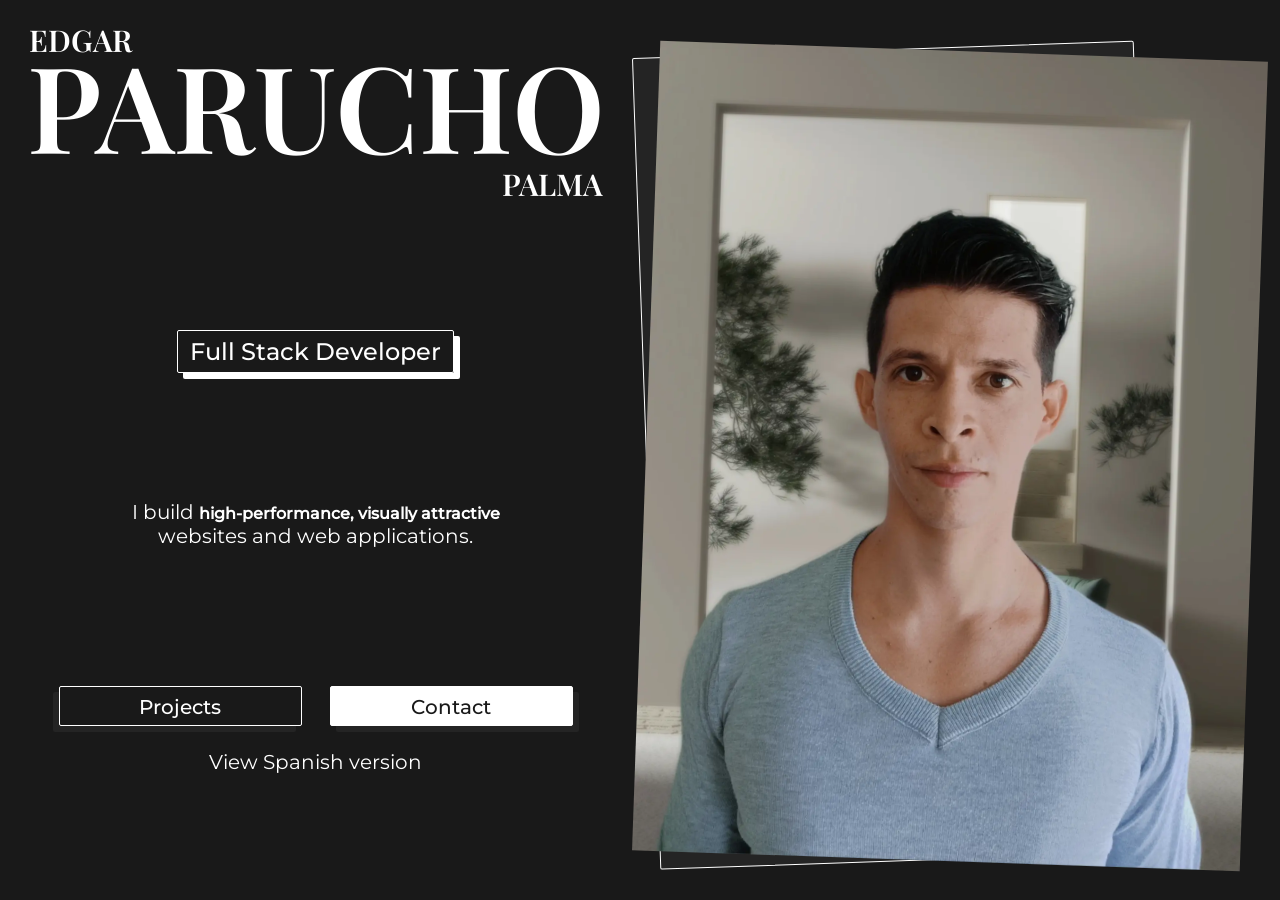
==== index_en.html @ 1a27ee7d "Update alt text on Header image" ====
<!DOCTYPE html>
<html lang="en">
<head>
  <meta charset="UTF-8">
  <meta name="viewport" content="width=device-width, initial-scale=1.0">
  <meta name="description" content="Edgar Parucho — web developer focused on high performance and elegant UI.">
  <meta property="og:type" content="website">
  <meta property="og:url" content="https://eparuchopalma.github.io/">
  <meta property="og:title" content="Edgar Parucho | Web Developer">
  <meta property="og:description" content="Explore my work focused on high performance and elegant designs, and learn more about my story">
  <meta property="og:image" content="https://github.com/eparuchopalma/eparuchopalma.github.io/blob/main/assets/preview.jpg?raw=true">
  <link rel="stylesheet" href="style.css">
  <title>Edgar Parucho Palma</title>
</head>
<body id="body" class="body body_dark">
  <main class="main">

    <button id="theme-button" class="theme-button theme-button_dark" aria-label="theme" title="Theme"></button>

    <header class="header">
      <h1 class="headline">
        <span class="headline__label headline__label_left">EDGAR</span>
        PARUCHO
        <span class="headline__label headline__label_right">PALMA</span>
      </h1>
      <strong class="subtitle subtitle_animated">Full Stack Developer</strong>
      <p class="header__paragraph">I build
        <strong>high-performance, visually attractive</strong> websites and web applications.
      </p>
      <div class="cta-container">
        <a class="cta cta_secondary" href="#projects">Projects</a>
        <a class="cta cta_primary" href="#contact">Contact</a>
        <a class="language-link" href="./index.html">View Spanish version</a>
      </div>
      <picture class="picture picture_animate">
        <source media="(min-width: 576px)" srcset="assets/img/author.webp">
        <img
        src="assets/img/author_sm.webp"
        alt="Portrait of the author, a man of white skin with short dark hair, wearing a grey sweater.">
      </picture>
    </header>

    <section class="section section_grid" style="--project-color: #41B883;">
      <div class="title-container">
        <h2 class="section__title">Mantra</h2>
        <p class="section__subtitle">Help Desk app<br>Microfilms Center</p>
      </div>
      <div class="section__container">
        <div class="carousel">
          <div class="carousel-dots">
            <span class="dot active"></span>
            <span class="dot"></span>
            <span class="dot"></span>
          </div>
          <button class="carousel-btn btn-prev" aria-label="Previous">&#10094;</button>
          <button class="carousel-btn btn-next" aria-label="Next">&#10095;</button>
          <div class="carousel__track">
            <div class="carousel__item">
              <img class="mockup mockup_mobile" src="assets/mantra_mobile_1.webp" alt="Mantra mobile: management cards with indicators (Solved, SLA)">
              <img class="mockup mockup_desktop" src="assets/mantra_desktop_1.webp" alt="Mantra desktop: dashboard with charts">
            </div>
            <div class="carousel__item">
              <img class="mockup mockup_mobile" src="assets/mantra_mobile_2.webp" alt="Mantra mobile: dashboard with charts">
              <img class="mockup mockup_desktop" src="assets/mantra_desktop_2.webp" alt="Mantra desktop: client and technician charts">
            </div>
            <div class="carousel__item">
              <img class="mockup mockup_mobile" src="assets/mantra_mobile_3.webp" alt="Mantra mobile: query results by product and status">
              <img class="mockup mockup_desktop" src="assets/mantra_desktop_3.webp" alt="Mantra desktop: query interface with form controls">
            </div>
          </div>
        </div>
      </div>
      <div class="section__container">
        <div class="tabs-container tabs-container_h-full">
          <input type="radio" id="tab1" name="tab-group" checked>
          <label for="tab1" class="tab-label">Impact</label>
          <div class="tab-content">
            <div class="expansion-panels">
              <details class="expansion-panel" name="features" open>
                <summary>
                  <span>Financial impact</span>
                  <svg class="icon" viewBox="0 0 24 24"><path d="M19 9l-7 7-7-7" stroke-linecap="round" stroke-linejoin="round"/></svg>
                </summary>
                <div class="content">
                  <strong>Significantly reduced organizational costs</strong> and demonstrated long-term stability that enabled commercialization.
                </div>
              </details>

              <details class="expansion-panel" name="features">
                <summary>
                  <span>Results</span>
                  <svg class="icon" viewBox="0 0 24 24"><path d="M19 9l-7 7-7-7" stroke-linecap="round" stroke-linejoin="round"/></svg>
                </summary>
                <div class="content">
                  <strong>Centralizes critical processes</strong> improving data consistency, team communication, error margin, and handling times.
                </div>
              </details>

              <details class="expansion-panel" name="features">
                <summary>
                  <span>Team collaboration</span>
                  <svg class="icon" viewBox="0 0 24 24"><path d="M19 9l-7 7-7-7" stroke-linecap="round" stroke-linejoin="round"/></svg>
                </summary>
                <div class="content">
                  <p>Enabled multi-department integration and remote access to the main management tool.</p>
                </div>
              </details>
            </div>
          </div>
          <input type="radio" id="tab2" name="tab-group">
          <label for="tab2" class="tab-label">Stack</label>
          <div class="tab-content">
            <div class="expansion-panels">
              <details class="expansion-panel" name="tech" open>
                <summary>
                  <span>Front-End</span>
                  <svg class="icon" viewBox="0 0 24 24"><path d="M19 9l-7 7-7-7" stroke-linecap="round" stroke-linejoin="round"/></svg>
                </summary>
                <div class="content">
                  <ul>
                    <li>Vue.js (v2)</li>
                    <li>Vuetify</li>
                    <li>Vuex</li>
                    <li>Vue-Router</li>
                    <li>Options API</li>
                    <li>Vue-CLI</li>
                    <li>PWA</li>
                    <li>Chart.js</li>
                  </ul>
                </div>
              </details>

              <details class="expansion-panel" name="tech">
                <summary>
                  <span>Back-End and Database</span>
                  <svg class="icon" viewBox="0 0 24 24"><path d="M19 9l-7 7-7-7" stroke-linecap="round" stroke-linejoin="round"/></svg>
                </summary>
                <div class="content">
                  <ul>
                    <li>Node.js</li>
                    <li>Express.js</li>
                    <li>MongoDB</li>
                    <li>REST API</li>
                    <li>JWT</li>
                    <li>Mongoose</li>
                  </ul>
                </div>
              </details>

            </div>
          </div>

          <input type="radio" id="tab3" name="tab-group">
          <label for="tab3" class="tab-label">Links</label>
          <div class="tab-content">
            <p class="alert">Mantra now belongs to Microfilms Center</p>
          </div>
        </div>
      </div>
    </section>

    <section id="projects" class="section section_grid" style="--project-color: #BC5536;">
      <div class="title-container">
        <h2 class="section__title">Projects</h2>
        <p class="section__subtitle">Side projects</p>
      </div>
      <div id="projects-images" class="section__container section__container_relative section__container_sm">
        <div class="mockup-container mockup-container_selected" data-project-index="0" data-project-color="#BC5536" style="z-index: 3;">
          <img class="mockup mockup_mobile" src="assets/luthen_mobile_1.webp" alt="Luthen mobile view: login screen">
          <img class="mockup mockup_desktop" src="assets/luthen_desktop_1.webp" alt="Luthen desktop view: charts and tables">
        </div>
        <div class="mockup-container" data-project-index="1" data-project-color="#202020" style="transform: rotate(-2deg); z-index: 2;">
          <img class="mockup mockup_mobile" src="assets/lighthouse_mobile.webp" alt="Lighthouse mobile: habits radar chart">
          <img class="mockup mockup_desktop" src="assets/lighthouse_desktop.webp" alt="Lighthouse desktop: records table and radar chart">
        </div>
        <div class="mockup-container" data-project-index="2" data-project-color="#3de" style="transform: rotate(-4deg); z-index: 1;">
          <img class="mockup mockup_mobile" src="assets/pensive_mobile.webp" alt="Pensive mobile: registration form">
          <img class="mockup mockup_desktop" src="assets/pensive_desktop.webp" alt="Pensive desktop: registration form reference">
        </div>
      </div>

      <div class="section__container section__container_lg">
        <ul id="projects-titles" class="projects-titles">
          <li class="project-title project-title_selected" data-project-index="0" data-project-color="#BC5536">
            Luthen
          </li>
          <li class="project-title" data-project-index="1" data-project-color="#202020">
            Lighthouse
          </li>
          <li class="project-title" data-project-index="2" data-project-color="#3de">
            Pensive
          </li>
        </ul>
        <div id="projects-tabs" class="tabs-container">
          <input type="radio" id="project-tab1" name="projects-tabs" checked>
          <label for="project-tab1" class="tab-label">Stack</label>
          <div class="tab-content">
            <div id="expansion-panels" class="expansion-panels">
              <details class="expansion-panel" name="projects-tech" open data-project-index="0">
                <summary>
                  <span>Front-End</span>
                  <svg class="icon" viewBox="0 0 24 24"><path d="M19 9l-7 7-7-7" stroke-linecap="round" stroke-linejoin="round"/></svg>
                </summary>
                <div class="content">
                  <ul>
                    <li>Vue.js (v3)</li>
                    <li>Composition API</li>
                    <li>Vite</li>
                    <li>Plain CSS - BEM architecture</li>
                    <li>Chart.js</li>
                  </ul>
                </div>
              </details>

              <details class="expansion-panel" name="projects-tech" data-project-index="0">
                <summary>
                  <span>Back-End and Database</span>
                  <svg class="icon" viewBox="0 0 24 24"><path d="M19 9l-7 7-7-7" stroke-linecap="round" stroke-linejoin="round"/></svg>
                </summary>
                <div class="content">
                  <ul>
                    <li>Node.js</li>
                    <li>Express.js</li>
                    <li>REST API</li>
                  </ul>
                </div>
              </details>

              <details class="expansion-panel" name="projects-tech" data-project-index="1" style="display: none;">
                <summary>
                  <span>Front-End</span>
                  <svg class="icon" viewBox="0 0 24 24"><path d="M19 9l-7 7-7-7" stroke-linecap="round" stroke-linejoin="round"/></svg>
                </summary>
                <div class="content">
                  <ul>
                    <li>React.js</li>
                    <li>Vite</li>
                    <li>Plain CSS - BEM architecture</li>
                    <li>Chart.js</li>
                  </ul>
                </div>
              </details>

              <details class="expansion-panel" name="projects-tech" data-project-index="1" style="display: none;">
                <summary>
                  <span>Back-End and Database</span>
                  <svg class="icon" viewBox="0 0 24 24"><path d="M19 9l-7 7-7-7" stroke-linecap="round" stroke-linejoin="round"/></svg>
                </summary>
                <div class="content">
                  <ul>
                    <li>Node.js</li>
                    <li>Express.js</li>
                    <li>REST API</li>
                    <li>Sequelize</li>
                  </ul>
                </div>
              </details>

              <details class="expansion-panel" name="projects-tech" data-project-index="2" style="display: none;">
                <summary>
                  <span>Front-End</span>
                  <svg class="icon" viewBox="0 0 24 24"><path d="M19 9l-7 7-7-7" stroke-linecap="round" stroke-linejoin="round"/></svg>
                </summary>
                <div class="content">
                  <ul>
                    <li>Vue.js (v3)</li>
                    <li>Composition API</li>
                    <li>Vite</li>
                    <li>Plain CSS - BEM architecture</li>
                    <li>Chart.js</li>
                  </ul>
                </div>
              </details>

              <details class="expansion-panel" name="projects-tech" data-project-index="2" style="display: none;">
                <summary>
                  <span>Back-End and Database</span>
                  <svg class="icon" viewBox="0 0 24 24"><path d="M19 9l-7 7-7-7" stroke-linecap="round" stroke-linejoin="round"/></svg>
                </summary>
                <div class="content">
                  <ul>
                    <li>Node.js</li>
                    <li>Express.js</li>
                    <li>MongoDB</li>
                    <li>REST API</li>
                    <li>JWT</li>
                  </ul>
                </div>
              </details>

            </div>
          </div>

          <input type="radio" id="project-tab2" name="projects-tabs">
          <label for="project-tab2" class="tab-label">Links</label>
          <div class="tab-content">
            <ul id="link-container">
              <li data-project-index="0">
                <a target="_blank" href="https://github.com/eparuchopalma/luthen-ui.git" class="link link_github">Front-End Code</a>
              </li>
              <li data-project-index="0">
                <a target="_blank" href="https://github.com/eparuchopalma/luthen-api.git" class="link link_github">Back-End Code</a>
              </li>
              <li data-project-index="0">
                <a target="_blank" href="https://luthen.vercel.app/" class="link link_vercel">Demo</a>
              </li>
              <li data-project-index="1" style="display: none;">
                <a target="_blank" href="https://github.com/eparuchopalma/lighthouse-ui.git" class="link link_github">Front-End Code</a>
              </li>
              <li data-project-index="1" style="display: none;">
                <a target="_blank" href="https://github.com/eparuchopalma/lighthouse-api.git" class="link link_github">Back-End Code</a>
              </li>
              <li data-project-index="1" style="display: none;">
                <a target="_blank" href="https://lighthouse-drab-eight.vercel.app/" class="link link_vercel">Demo</a>
              </li>
              <li data-project-index="2" style="display: none;">
                <a target="_blank" href="https://github.com/eparuchopalma/pensive-ui.git" class="link link_github">Front-End Code</a>
              </li>
              <li data-project-index="2" style="display: none;">
                <a target="_blank" href="https://github.com/eparuchopalma/pensive-api.git" class="link link_github">Back-End Code</a>
              </li>
              <li data-project-index="2" style="display: none;">
                <a target="_blank" href="https://pensive-epp.vercel.app/" class="link link_github">Demo</a>
              </li>
            </ul>
          </div>
        </div>
      </div>
    </section>

    <section id="contact" class="section section_centered">
      <h2 class="section__title">Thank you</h2>
      <p class="subtitle">For your invaluable time</p>
      <br>
      <p>
        <strong>Add me to your network</strong> so we can have the opportunity to collaborate.
      </p>
      <div class="link-container">
        <a class="link link_email" href="mailto:eparuchopalma@outlook.com" target="_blank">eparuchopalma@outlook.com</a>
        <a class="link link_linkedin" href="https://www.linkedin.com/in/eparuchopalma/" target="_blank">linkedin.com/in/eparuchopalma</a>
        <a class="link link_github" href="https://github.com/eparuchopalma" target="_blank">github.com/eparuchopalma</a>
        <a class="link link_goodreads" href="https://www.goodreads.com/eparuchopalma" target="_blank">goodreads.com/eparuchopalma</a>
      </div>
    </section>
  </main>
  <script src="script.js"></script>
</body>
</html>
---- style.css ----
@font-face {
  font-family: "Montserrat";
  src: url("./assets/fonts/Montserrat-VariableFont_wght.ttf") format("truetype");
  font-display: swap;
  font-weight: 400 500;
}

@font-face {
  font-family: "Playfair Display";
  src: url("./assets/fonts/PlayfairDisplay-SemiBold.ttf") format("truetype");
  font-display: swap;
}

:root {
  --light: #fff;
  --dark: #191919;
  --accent-light: #eee;
  --accent-dark: #242424;
  font-size: 62.5%;
}

* {
  margin: 0;
  padding: 0;
  box-sizing: border-box;
  font-size: 1.6rem;
  font-family: "Montserrat", sans-serif;
  font-optical-sizing: auto;
  font-style: normal;
  color: var(--font-color);
}

h1, h2 {
  font-family: "Playfair Display", serif;
  font-optical-sizing: auto;
  font-style: normal;
}

ul { list-style: none; }
a { text-decoration: none; }

img {
  width: 100%;
  height: 100%;
}

.body {
  background-color: var(--bg-color);
  transition: color, background-color .5s;
}

.body_dark {
  --bg-color: var(--dark);
  --font-color: var(--light);
  --accent: var(--accent-dark);
}

.body_light {
  --bg-color: var(--light);
  --font-color: var(--dark);
  --accent: var(--accent-light);
}

.main {
  height: 100vh;
  padding: 0 12px;
  overflow-y: scroll;
  scroll-snap-type: y mandatory;
  scroll-behavior: smooth;
  scrollbar-color: transparent;
  scrollbar-width: none;
  will-change: transform;
  -ms-overflow-style: none; 
  overflow-y: scroll;
}

.main::-webkit-scrollbar {
  display: none;
}

.theme-button {
  width: 24px;
  height: 24px;
  border: none;
  border-radius: 2px;
  background-color: transparent;
  background-image: url('https://img.icons8.com/?size=100&id=59841&format=png&color=111111');
  background-size: cover;
  background-repeat: no-repeat;
  position: absolute;
  top: 6px;
  left: calc(50% - 12px);
  cursor: pointer;
  transition: transform .5s;
  z-index: 10;
}

.theme-button_dark {
  background-image: url('https://img.icons8.com/?size=100&id=60002&format=png&color=ffffff');
}

.header {
  height: 100vh;
  display: grid;
  text-align: center;
  scroll-snap-align: start;
}

.headline {
  height: 11rem;
  margin-top: 24px;
  font-size: 7.2rem;
  text-align: center;
  justify-self: center;
  position: relative;
}

.headline__label {
  font-family: "Playfair Display", serif;
  font-optical-sizing: auto;
  font-size: 2.4rem;
  position: absolute;
}

.headline__label_left {
  top: -4px;
  left: 2px;
}

.headline__label_right {
  right: 2px;
  bottom: 0;
}

.subtitle {
  width: fit-content;
  height: fit-content;
  margin: 0 auto;
  padding: 6px 12px;
  border: 1px solid var(--font-color);
  border-radius: 2px;
  text-align: center;
  font-weight: 500;
  font-size: 2.4rem;
  box-shadow: 6px 6px var(--font-color);
}

.subtitle_animated {
  animation-name: shadowToRight;
  animation-duration: 1s;
  animation-fill-mode: backwards;
  animation-timing-function: ease-in-out;
}

.cta-container { grid-row: 4; }

.cta {
  width: 40%;
  height: 40px;
  padding-top: 8px;
  border: 1px solid var(--font-color);
  border-radius: 2px;
  margin: 12px 12px 24px;
  display: inline-block;
  text-align: center;
  font-weight: 500;
  cursor: pointer;
  transition: box-shadow .5s;
}

.cta_primary {
  color: var(--bg-color);
  background-color: var(--font-color);
  box-shadow: 6px 6px var(--accent);
}

.cta_secondary { box-shadow: -6px 6px var(--accent); }

.language-link { display: block; }

.picture {
  height: 100%;
  max-height: 45vh;
  border-radius: 2px;
  justify-self: center;
  position: relative;
  animation-name: rotateClockwise;
  animation-delay: 1.2s;
  animation-duration: .5s;
  animation-fill-mode: forwards;
  animation-timing-function: ease-in-out;
}

.picture::before {
  max-width: 500px;
  width: 100%;
  height: 100%;
  border-radius: 2px;
  border: 1px solid var(--font-color);
  background-color: var(--accent);
  content: "";
  position: absolute;
  z-index: -10;
  animation-name: rotateCounterClockwise;
  animation-delay: 1.2s;
  animation-duration: .5s;
  animation-fill-mode: forwards;
  animation-timing-function: ease-in-out;
}

.section {
  --project-color: var(--accent);
  height: 100vh;
  margin: 20px 0;
  scroll-snap-align: start;
}

.section_centered {
  display: flex;
  gap: 12px;
  flex-direction: column;
  align-items: center;
  justify-content: center;
  text-align: center;
}

.section__header {
  width: 100%;
  height: 9vh;
  margin: 0 auto;
  display: flex;
  justify-content: center;
  align-items: end;
  gap: 8px;
}

.section__title {
  text-align: right;
  font-size: 4rem;
}

.section__subtitle { margin-bottom: 6px; }
.section__container { height: 45vh; }
.section__container_sm { height: 40vh; }
.section__container_lg { height: 50vh; }
.section__container_relative { position: relative; }

.carousel {
  height: 100%;
  width: 100%;
  position: relative;
}

.carousel__track {
  height: 100%;
  display: flex;
  gap: 2px;
  overflow-x: auto;
  scrollbar-width: none;
  scroll-behavior: smooth;
  scroll-snap-type: x mandatory;
}

.carousel__track::-webkit-scrollbar { display: none; }

.carousel__item {
  scroll-snap-align: start;
  display: flex;
  gap: 2px;
  flex: 0 0 100%;
  position: relative;
}

.mockup {
  max-height: 100%;
  max-width: 100%;
  border: 1px solid #888;
  border-radius: 12px;
  padding: 6px;
  background-color: #111;
  position: absolute;
  top: 0;
}

.mockup_mobile {
  width: auto;
  height: 100%;
  max-height: 350px;
  aspect-ratio: 9 / 16;
  z-index: 10;
}

.mockup_desktop {
  width: 100%;
  max-width: 520px;
  height: auto;
  aspect-ratio: 16 / 9;
  right: 0;
}

.carousel__btn {
  width: 28px;
  height: 28px;
  border: 1px solid var(--font-color);
  border-radius: 2px;
  display: flex;
  align-items: center;
  justify-content: center;
  background-color: var(--bg-color);
  color: var(--font-color);
  transition: background 0.2s, transform 0.1s;
  transform: translateY(-50%);
  position: absolute;
  bottom: 30%;
  cursor: pointer;
  z-index: 20;
}

.carousel__btn:active { transform: translateY(-50%) scale(0.95); }

.carousel__btn_prev { left: 15px; }

.carousel__btn_next { right: 15px; }

.carousel__dots {
  width: 46px;
  height: 12px;
  display: flex;
  gap: 2px;
  align-items: center;
  justify-content: space-around;
  position: absolute;
  bottom: 0;
  left: calc(50% - 23px);
  z-index: 20;
}

.carousel__dot {
  width: 10px;
  height: 10px;
  border-radius: 2px;
  border: 1px solid var(--font-color);
  background: var(--accent);
  cursor: pointer;
  transition: background 0.3s;
}

.carousel__dot_active {
  background-color: var(--font-color);
  transform: scale(1.2);
}

.projects-titles { height: 64px; }

.project-title {
  margin: 0 auto;
  width: 100%;
  max-width: 400px;
  text-align: center;
  transition: all .3s;
  color: #8888;
}

.project-title_selected {
  background-color: var(--accent);
  color: var(--font-color);
  font-size: 2rem;
  position: relative;
}

.project-title_selected::before {
  content: "";
  position: absolute;
  top: calc(50% - 5px);
  left: 10px;
  border-radius: 2px;
  border-top: 5px solid transparent;
  border-bottom: 5px solid transparent;
  border-left: 10px solid var(--font-color); 
}

.mockup-container {
  height: 85%;
  width: 85%;
  position: absolute;
  top: 5%;
  left: 10%;
  transition: transform .3s;
  display: flex;
}

.mockup-container_slide {
  animation-name: slide;
  animation-timing-function: ease-in-out;
  animation-fill-mode: forwards;
  animation-duration: 1s;
}

.tabs {
  width: 100%;
  height: calc(100% - 60px);
  max-width: 400px;
  margin: 0 auto;
  display: flex;
  justify-content: center;
  align-content: space-between;
  flex-wrap: wrap;
  gap: 2px;
}

.tabs_h-full { height: 100%; }
.tabs__field { display: none; }

.tabs__label {
  width: 104px;
  border-bottom: 2px solid var(--font-color);
  border-radius: 2px;
  text-align: center;
  font-weight: 500;
  background-color: var(--accent);
  transition: all .3s;
  cursor: pointer;
  order: 2;
}

.tabs__field:checked + .tabs__label { border-bottom: 2px solid var(--project-color); }

.tabs__content {
  height: fit-content;
  width: 100%;
  margin: 0 auto;
  box-sizing: border-box;
  display: none;
  justify-content: center;
  order: 1;
}

.tabs__field:checked + .tabs__label + .tabs__content {
  display: block;
  animation-name: fade;
  animation-duration: 1s;
}

.panels-container { margin-top: 12px; }

.panel {
  margin-top: 2px;
  border-radius: 0 2px 2px 0;
  border-left: 2px solid var(--font-color);
  background-color: var(--accent);
}

.panel[open] {
  margin: 12px 0;
  border-color: var(--project-color);
}

.panel__title {
  display: flex;
  justify-content: space-between;
  align-items: center;
  padding: 6px;
  cursor: pointer;
  user-select: none;
  font-weight: 500;
}

.panel__icon {
  width: 20px;
  height: 20px;
  fill: none;
  stroke: #9ca3af;
  stroke-width: 2;
  transition: transform 0.2s ease, stroke 0.2s ease;
}

.panel[open] .panel__icon { transform: rotate(180deg); }

.panel__content { padding: 12px; }

.link {
  height: 48px;
  margin: 8px auto;
  border-radius: 2px;
  padding-left: 36px;
  display: flex;
  align-items: center;
  background-repeat: no-repeat;
  background-position: 6px;
  background-size: 24px;
  position: relative;
}

.link::before {
  content: "";
  width: 24px;
  height: 24px;
  border-radius: 50%;
  background-color: #191919;
  position: absolute;
  left: 6px;
  top: calc(50% - 12px);
  z-index: -1;
}

.link::after {
  content: "";
  width: 24px;
  height: 24px;
  background-image: url('https://img.icons8.com/?size=100&id=60664&format=png&color=888888');
  background-repeat: no-repeat;
  background-position: center;
  background-size: 2rem;
  transition: transform .3s;
  position: absolute;
  right: 6px;
  top: calc(50% - 12px);
}

.link_email {
  background-image: url('https://img.icons8.com/?size=100&id=jicLxt1sA2qa&format=png&color=ffffff');
}

.link_linkedin {
  background-image: url('https://img.icons8.com/?size=100&id=60444&format=png&color=ffffff');
}

.link_github {
  background-image: url('https://img.icons8.com/?size=100&id=12599&format=png&color=ffffff');
}

.link_goodreads {
  background-image: url('https://img.icons8.com/?size=100&id=25849&format=png&color=ffffff');
}

.link_vercel {
  background-image: url('https://img.icons8.com/?size=100&id=2xFS7aynbwiR&format=png&color=ffffff');
}

.alert {
  margin-top: 12px;
  padding: 6px 0;
  border-radius: 2px;
  text-align: center;
  font-weight: 500;
  background-color: rgba(65, 184, 131, .1);
  color: var(--project-color);
}

.fade {
  animation-name: fade;
  animation-duration: 1s;
}

@media (min-width: 576px) {

  body, button, a, p { font-size: 2rem; }
  .theme-button { left: 12px; }
  .project-title { max-width: 710px; }
  .tabs { max-width: 710px; }

  .carousel {
    max-width: 710px;
    margin: 0 auto;
  }
  
}
  
@media (min-width: 768px) {

  .header {
    overflow: hidden;
    position: relative;
  }
  
  .picture {
    margin: 12px 0 0 12px;
    align-self: center;
    max-height: 90vh;
    grid-row: 1 / 5;
    aspect-ratio: 3 / 4;
  }

  .headline {
    height: 12.6rem;
    font-size: 8.4rem;
  }

  .headline__label {
    font-size: 3rem;
  }

  .header__paragraph {
    width: 430px;
    margin: 0 auto;
  }

}

@media (max-width: 950px) and (orientation: landscape) {

  .mockup_desktop { display: none; }
  .link { min-width: 420px; }

  .section_grid {
    display: grid;
    align-items: start;
    grid-template-rows: 1fr 11fr;
    grid-template-columns: 1fr 3fr;
  }

  .section__header {
    height: 16vh;
    grid-column: 1 / 3;
  }

  .section__container {
    height: 84vh;
    padding-top: 6px;
  }

  .tabs {
    padding-left: 12px;
    align-content: start;
    justify-content: space-between;
  }

  .tabs__label {
    order: 0;
    width: 32%;
  }

}

@media (min-width: 1024px) {

  .section__title { font-size: 7rem; }
  .section__subtitle { margin-bottom: 12px; }
  .tabs__label { order: 0; }
  .link { min-width: 420px; }

  .headline {
    height: 18rem;
    font-size: 12rem;
  }

  .section_grid {
    display: grid;
    grid-template-rows: 1fr 11fr;
    grid-template-columns: 3fr 2fr;
  }

  .section__header {
    height: 98px;
    grid-column: 1 / 3;
  }

  .section__container {
    height: 60vh;
    align-self: center;
  }

  .carousel__btn {
    width: 40px;
    height: 40px;
    bottom: 20%;
  }

  .tabs {
    align-content: start;
    justify-content: start;
    margin-top: 12px;
    padding-left: 12px;
  }

}

@media (any-hover: hover) {

  .theme-button:hover { transform: scale(1.2) rotate(45deg); }

  .cta:hover, .cta:focus { box-shadow: 12px 12px #444; }

  .cta_secondary:hover, .cta_secondary:focus { box-shadow: -12px 12px #444; }

  .language-link:hover { text-decoration: underline; }
  
  .link:hover { text-decoration: underline; }

  .link:hover::after { transform: scale(1.2); }

  .carousel__btn:hover { background: var(--accent); }

  .tabs__label:hover { border-color: var(--project-color);}

  .project-title_selected:hover { cursor: default; }

  .project-title:hover {
    color: var(--font-color);
    cursor: pointer;
  }

}

@keyframes fade {
  from { opacity: 0; }
  to { opacity: 1; }
}

@keyframes slide {
  0% { transform: none; }

  50% { transform: translateX(900px); }

  100% { transform: none; }
}

@keyframes rotateClockwise {
  from { transform: rotate(0); }
  to { transform: rotate(2deg); }
}

@keyframes rotateCounterClockwise {
  from { transform: rotate(0); }
  to { transform: rotate(-4deg); }
}

@keyframes shadowToRight {
  from { box-shadow: none; }
  to { box-shadow: 6px 6px var(--font-color); }
}
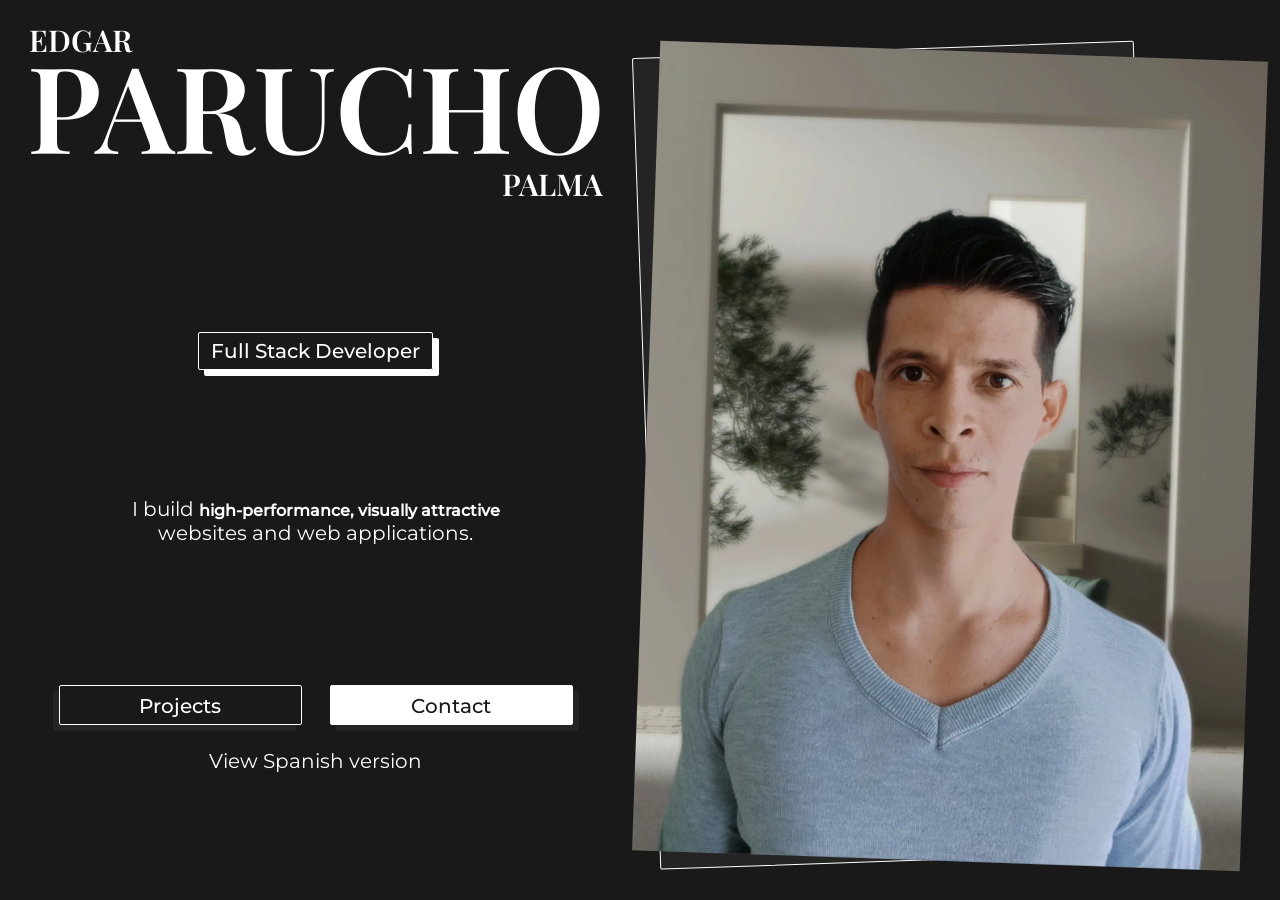
==== commit 7d3bb21f: "Fix styles on English version; Refactor assets." ====
--- a/index_en.html
+++ b/index_en.html
@@ -15,7 +15,7 @@
 <body id="body" class="body body_dark">
   <main class="main">
 
-    <button id="theme-button" class="theme-button theme-button_dark" aria-label="theme" title="Theme"></button>
+    <button id="theme-button" class="theme-button theme-button_dark" aria-label="tema" title="Tema"></button>
 
     <header class="header">
       <h1 class="headline">
@@ -32,7 +32,7 @@
         <a class="cta cta_primary" href="#contact">Contact</a>
         <a class="language-link" href="./index.html">View Spanish version</a>
       </div>
-      <picture class="picture picture_animate">
+      <picture class="picture">
         <source media="(min-width: 576px)" srcset="assets/img/author.webp">
         <img
         src="assets/img/author_sm.webp"
@@ -41,82 +41,82 @@
     </header>
 
     <section class="section section_grid" style="--project-color: #41B883;">
-      <div class="title-container">
+      <div class="section__header">
         <h2 class="section__title">Mantra</h2>
         <p class="section__subtitle">Help Desk app<br>Microfilms Center</p>
       </div>
       <div class="section__container">
         <div class="carousel">
-          <div class="carousel-dots">
-            <span class="dot active"></span>
-            <span class="dot"></span>
-            <span class="dot"></span>
-          </div>
-          <button class="carousel-btn btn-prev" aria-label="Previous">&#10094;</button>
-          <button class="carousel-btn btn-next" aria-label="Next">&#10095;</button>
+          <div class="carousel__dots">
+            <span class="carousel__dot carousel__dot_active"></span>
+            <span class="carousel__dot"></span>
+            <span class="carousel__dot"></span>
+          </div>
+          <button class="carousel__btn carousel__btn_prev" aria-label="Anterior">&#10094;</button>
+          <button class="carousel__btn carousel__btn_next" aria-label="Siguiente">&#10095;</button>
           <div class="carousel__track">
             <div class="carousel__item">
-              <img class="mockup mockup_mobile" src="assets/mantra_mobile_1.webp" alt="Mantra mobile: management cards with indicators (Solved, SLA)">
-              <img class="mockup mockup_desktop" src="assets/mantra_desktop_1.webp" alt="Mantra desktop: dashboard with charts">
+              <img class="mockup mockup_mobile" src="assets/img/projects/mantra_mobile_1.webp" alt="Mantra mobile: management cards with indicators (Solved, SLA)">
+              <img class="mockup mockup_desktop" src="assets/img/projects/mantra_desktop_1.webp" alt="Mantra desktop: dashboard with charts">
             </div>
             <div class="carousel__item">
-              <img class="mockup mockup_mobile" src="assets/mantra_mobile_2.webp" alt="Mantra mobile: dashboard with charts">
-              <img class="mockup mockup_desktop" src="assets/mantra_desktop_2.webp" alt="Mantra desktop: client and technician charts">
+              <img class="mockup mockup_mobile" src="assets/img/projects/mantra_mobile_2.webp" alt="Mantra mobile: dashboard with charts">
+              <img class="mockup mockup_desktop" src="assets/img/projects/mantra_desktop_2.webp" alt="Mantra desktop: client and technician charts">
             </div>
             <div class="carousel__item">
-              <img class="mockup mockup_mobile" src="assets/mantra_mobile_3.webp" alt="Mantra mobile: query results by product and status">
-              <img class="mockup mockup_desktop" src="assets/mantra_desktop_3.webp" alt="Mantra desktop: query interface with form controls">
+              <img class="mockup mockup_mobile" src="assets/img/projects/mantra_mobile_3.webp" alt="Mantra mobile: query results by product and status">
+              <img class="mockup mockup_desktop" src="assets/img/projects/mantra_desktop_3.webp" alt="Mantra desktop: query interface with form controls">
             </div>
           </div>
         </div>
       </div>
       <div class="section__container">
-        <div class="tabs-container tabs-container_h-full">
-          <input type="radio" id="tab1" name="tab-group" checked>
-          <label for="tab1" class="tab-label">Impact</label>
-          <div class="tab-content">
-            <div class="expansion-panels">
-              <details class="expansion-panel" name="features" open>
-                <summary>
+        <div class="tabs tabs_h-full">
+          <input class="tabs__field" type="radio" id="tab1" name="tab-group" checked>
+          <label for="tab1" class="tabs__label">Impact</label>
+          <div class="tabs__content">
+            <div class="panels-container">
+              <details class="panel" name="features" open>
+                <summary class="panel__title">
                   <span>Financial impact</span>
-                  <svg class="icon" viewBox="0 0 24 24"><path d="M19 9l-7 7-7-7" stroke-linecap="round" stroke-linejoin="round"/></svg>
-                </summary>
-                <div class="content">
+                  <svg class="panel__icon" viewBox="0 0 24 24"><path d="M19 9l-7 7-7-7" stroke-linecap="round" stroke-linejoin="round"/></svg>
+                </summary>
+                <div class="panel__content">
                   <strong>Significantly reduced organizational costs</strong> and demonstrated long-term stability that enabled commercialization.
                 </div>
               </details>
 
-              <details class="expansion-panel" name="features">
-                <summary>
+              <details class="panel" name="features">
+                <summary class="panel__title">
                   <span>Results</span>
-                  <svg class="icon" viewBox="0 0 24 24"><path d="M19 9l-7 7-7-7" stroke-linecap="round" stroke-linejoin="round"/></svg>
-                </summary>
-                <div class="content">
+                  <svg class="panel__icon" viewBox="0 0 24 24"><path d="M19 9l-7 7-7-7" stroke-linecap="round" stroke-linejoin="round"/></svg>
+                </summary>
+                <div class="panel__content">
                   <strong>Centralizes critical processes</strong> improving data consistency, team communication, error margin, and handling times.
                 </div>
               </details>
 
-              <details class="expansion-panel" name="features">
-                <summary>
+              <details class="panel" name="features">
+                <summary class="panel__title">
                   <span>Team collaboration</span>
-                  <svg class="icon" viewBox="0 0 24 24"><path d="M19 9l-7 7-7-7" stroke-linecap="round" stroke-linejoin="round"/></svg>
-                </summary>
-                <div class="content">
+                  <svg class="panel__icon" viewBox="0 0 24 24"><path d="M19 9l-7 7-7-7" stroke-linecap="round" stroke-linejoin="round"/></svg>
+                </summary>
+                <div class="panel__content">
                   <p>Enabled multi-department integration and remote access to the main management tool.</p>
                 </div>
               </details>
             </div>
           </div>
-          <input type="radio" id="tab2" name="tab-group">
-          <label for="tab2" class="tab-label">Stack</label>
-          <div class="tab-content">
-            <div class="expansion-panels">
-              <details class="expansion-panel" name="tech" open>
-                <summary>
+          <input class="tabs__field" type="radio" id="tab2" name="tab-group">
+          <label for="tab2" class="tabs__label">Stack</label>
+          <div class="tabs__content">
+            <div class="panels-container">
+              <details class="panel" name="tech" open>
+                <summary class="panel__title">
                   <span>Front-End</span>
-                  <svg class="icon" viewBox="0 0 24 24"><path d="M19 9l-7 7-7-7" stroke-linecap="round" stroke-linejoin="round"/></svg>
-                </summary>
-                <div class="content">
+                  <svg class="panel__icon" viewBox="0 0 24 24"><path d="M19 9l-7 7-7-7" stroke-linecap="round" stroke-linejoin="round"/></svg>
+                </summary>
+                <div class="panel__content">
                   <ul>
                     <li>Vue.js (v2)</li>
                     <li>Vuetify</li>
@@ -130,12 +130,12 @@
                 </div>
               </details>
 
-              <details class="expansion-panel" name="tech">
-                <summary>
+              <details class="panel" name="tech">
+                <summary class="panel__title">
                   <span>Back-End and Database</span>
-                  <svg class="icon" viewBox="0 0 24 24"><path d="M19 9l-7 7-7-7" stroke-linecap="round" stroke-linejoin="round"/></svg>
-                </summary>
-                <div class="content">
+                  <svg class="panel__icon" viewBox="0 0 24 24"><path d="M19 9l-7 7-7-7" stroke-linecap="round" stroke-linejoin="round"/></svg>
+                </summary>
+                <div class="panel__content">
                   <ul>
                     <li>Node.js</li>
                     <li>Express.js</li>
@@ -150,9 +150,9 @@
             </div>
           </div>
 
-          <input type="radio" id="tab3" name="tab-group">
-          <label for="tab3" class="tab-label">Links</label>
-          <div class="tab-content">
+          <input class="tabs__field" type="radio" id="tab3" name="tab-group">
+          <label for="tab3" class="tabs__label">Links</label>
+          <div class="tabs__content">
             <p class="alert">Mantra now belongs to Microfilms Center</p>
           </div>
         </div>
@@ -160,22 +160,22 @@
     </section>
 
     <section id="projects" class="section section_grid" style="--project-color: #BC5536;">
-      <div class="title-container">
+      <div class="section__header">
         <h2 class="section__title">Projects</h2>
         <p class="section__subtitle">Side projects</p>
       </div>
       <div id="projects-images" class="section__container section__container_relative section__container_sm">
         <div class="mockup-container mockup-container_selected" data-project-index="0" data-project-color="#BC5536" style="z-index: 3;">
-          <img class="mockup mockup_mobile" src="assets/luthen_mobile_1.webp" alt="Luthen mobile view: login screen">
-          <img class="mockup mockup_desktop" src="assets/luthen_desktop_1.webp" alt="Luthen desktop view: charts and tables">
+          <img class="mockup mockup_mobile" src="assets/img/projects/luthen_mobile_1.webp" alt="Luthen mobile view: login screen">
+          <img class="mockup mockup_desktop" src="assets/img/projects/luthen_desktop_1.webp" alt="Luthen desktop view: charts and tables">
         </div>
         <div class="mockup-container" data-project-index="1" data-project-color="#202020" style="transform: rotate(-2deg); z-index: 2;">
-          <img class="mockup mockup_mobile" src="assets/lighthouse_mobile.webp" alt="Lighthouse mobile: habits radar chart">
-          <img class="mockup mockup_desktop" src="assets/lighthouse_desktop.webp" alt="Lighthouse desktop: records table and radar chart">
+          <img class="mockup mockup_mobile" src="assets/img/projects/lighthouse_mobile.webp" alt="Lighthouse mobile: habits radar chart">
+          <img class="mockup mockup_desktop" src="assets/img/projects/lighthouse_desktop.webp" alt="Lighthouse desktop: records table and radar chart">
         </div>
         <div class="mockup-container" data-project-index="2" data-project-color="#3de" style="transform: rotate(-4deg); z-index: 1;">
-          <img class="mockup mockup_mobile" src="assets/pensive_mobile.webp" alt="Pensive mobile: registration form">
-          <img class="mockup mockup_desktop" src="assets/pensive_desktop.webp" alt="Pensive desktop: registration form reference">
+          <img class="mockup mockup_mobile" src="assets/img/projects/pensive_mobile.webp" alt="Pensive mobile: registration form">
+          <img class="mockup mockup_desktop" src="assets/img/projects/pensive_desktop.webp" alt="Pensive desktop: registration form reference">
         </div>
       </div>
 
@@ -191,17 +191,17 @@
             Pensive
           </li>
         </ul>
-        <div id="projects-tabs" class="tabs-container">
-          <input type="radio" id="project-tab1" name="projects-tabs" checked>
-          <label for="project-tab1" class="tab-label">Stack</label>
-          <div class="tab-content">
-            <div id="expansion-panels" class="expansion-panels">
-              <details class="expansion-panel" name="projects-tech" open data-project-index="0">
-                <summary>
+        <div id="projects-tabs" class="tabs">
+          <input class="tabs__field" type="radio" id="project-tab1" name="projects-tabs" checked>
+          <label for="project-tab1" class="tabs__label">Stack</label>
+          <div class="tabs__content">
+            <div id="panels-container" class="panels-container">
+              <details class="panel" name="projects-tech" open data-project-index="0">
+                <summary class="panel__title">
                   <span>Front-End</span>
-                  <svg class="icon" viewBox="0 0 24 24"><path d="M19 9l-7 7-7-7" stroke-linecap="round" stroke-linejoin="round"/></svg>
-                </summary>
-                <div class="content">
+                  <svg class="panel__icon" viewBox="0 0 24 24"><path d="M19 9l-7 7-7-7" stroke-linecap="round" stroke-linejoin="round"/></svg>
+                </summary>
+                <div class="panel__content">
                   <ul>
                     <li>Vue.js (v3)</li>
                     <li>Composition API</li>
@@ -212,12 +212,12 @@
                 </div>
               </details>
 
-              <details class="expansion-panel" name="projects-tech" data-project-index="0">
-                <summary>
+              <details class="panel" name="projects-tech" data-project-index="0">
+                <summary class="panel__title">
                   <span>Back-End and Database</span>
-                  <svg class="icon" viewBox="0 0 24 24"><path d="M19 9l-7 7-7-7" stroke-linecap="round" stroke-linejoin="round"/></svg>
-                </summary>
-                <div class="content">
+                  <svg class="panel__icon" viewBox="0 0 24 24"><path d="M19 9l-7 7-7-7" stroke-linecap="round" stroke-linejoin="round"/></svg>
+                </summary>
+                <div class="panel__content">
                   <ul>
                     <li>Node.js</li>
                     <li>Express.js</li>
@@ -226,12 +226,12 @@
                 </div>
               </details>
 
-              <details class="expansion-panel" name="projects-tech" data-project-index="1" style="display: none;">
-                <summary>
+              <details class="panel" name="projects-tech" data-project-index="1" style="display: none;">
+                <summary class="panel__title">
                   <span>Front-End</span>
-                  <svg class="icon" viewBox="0 0 24 24"><path d="M19 9l-7 7-7-7" stroke-linecap="round" stroke-linejoin="round"/></svg>
-                </summary>
-                <div class="content">
+                  <svg class="panel__icon" viewBox="0 0 24 24"><path d="M19 9l-7 7-7-7" stroke-linecap="round" stroke-linejoin="round"/></svg>
+                </summary>
+                <div class="panel__content">
                   <ul>
                     <li>React.js</li>
                     <li>Vite</li>
@@ -241,12 +241,12 @@
                 </div>
               </details>
 
-              <details class="expansion-panel" name="projects-tech" data-project-index="1" style="display: none;">
-                <summary>
+              <details class="panel" name="projects-tech" data-project-index="1" style="display: none;">
+                <summary class="panel__title">
                   <span>Back-End and Database</span>
-                  <svg class="icon" viewBox="0 0 24 24"><path d="M19 9l-7 7-7-7" stroke-linecap="round" stroke-linejoin="round"/></svg>
-                </summary>
-                <div class="content">
+                  <svg class="panel__icon" viewBox="0 0 24 24"><path d="M19 9l-7 7-7-7" stroke-linecap="round" stroke-linejoin="round"/></svg>
+                </summary>
+                <div class="panel__content">
                   <ul>
                     <li>Node.js</li>
                     <li>Express.js</li>
@@ -256,12 +256,12 @@
                 </div>
               </details>
 
-              <details class="expansion-panel" name="projects-tech" data-project-index="2" style="display: none;">
-                <summary>
+              <details class="panel" name="projects-tech" data-project-index="2" style="display: none;">
+                <summary class="panel__title">
                   <span>Front-End</span>
-                  <svg class="icon" viewBox="0 0 24 24"><path d="M19 9l-7 7-7-7" stroke-linecap="round" stroke-linejoin="round"/></svg>
-                </summary>
-                <div class="content">
+                  <svg class="panel__icon" viewBox="0 0 24 24"><path d="M19 9l-7 7-7-7" stroke-linecap="round" stroke-linejoin="round"/></svg>
+                </summary>
+                <div class="panel__content">
                   <ul>
                     <li>Vue.js (v3)</li>
                     <li>Composition API</li>
@@ -272,12 +272,12 @@
                 </div>
               </details>
 
-              <details class="expansion-panel" name="projects-tech" data-project-index="2" style="display: none;">
-                <summary>
+              <details class="panel" name="projects-tech" data-project-index="2" style="display: none;">
+                <summary class="panel__title">
                   <span>Back-End and Database</span>
-                  <svg class="icon" viewBox="0 0 24 24"><path d="M19 9l-7 7-7-7" stroke-linecap="round" stroke-linejoin="round"/></svg>
-                </summary>
-                <div class="content">
+                  <svg class="panel__icon" viewBox="0 0 24 24"><path d="M19 9l-7 7-7-7" stroke-linecap="round" stroke-linejoin="round"/></svg>
+                </summary>
+                <div class="panel__content">
                   <ul>
                     <li>Node.js</li>
                     <li>Express.js</li>
@@ -291,9 +291,9 @@
             </div>
           </div>
 
-          <input type="radio" id="project-tab2" name="projects-tabs">
-          <label for="project-tab2" class="tab-label">Links</label>
-          <div class="tab-content">
+          <input class="tabs__field" type="radio" id="project-tab2" name="projects-tabs">
+          <label for="project-tab2" class="tabs__label">Links</label>
+          <div class="tabs__content">
             <ul id="link-container">
               <li data-project-index="0">
                 <a target="_blank" href="https://github.com/eparuchopalma/luthen-ui.git" class="link link_github">Front-End Code</a>
--- a/style.css
+++ b/style.css
@@ -141,7 +141,7 @@
   border-radius: 2px;
   text-align: center;
   font-weight: 500;
-  font-size: 2.4rem;
+  font-size: 2rem;
   box-shadow: 6px 6px var(--font-color);
 }
 
@@ -480,7 +480,8 @@
 
 .link {
   height: 48px;
-  margin: 8px auto;
+  min-width: 340px;
+  margin: 6px auto;
   border-radius: 2px;
   padding-left: 36px;
   display: flex;
@@ -602,6 +603,19 @@
   .mockup_desktop { display: none; }
   .link { min-width: 420px; }
 
+  .header {
+    overflow: hidden;
+    position: relative;
+  }
+
+  .picture {
+    margin: 12px 0 0 12px;
+    align-self: center;
+    max-height: 90vh;
+    grid-row: 1 / 5;
+    aspect-ratio: 3 / 4;
+  }
+
   .section_grid {
     display: grid;
     align-items: start;
@@ -630,6 +644,10 @@
     width: 32%;
   }
 
+  .section_centered {
+    gap: 0;
+  }
+
 }
 
 @media (min-width: 1024px) {
@@ -677,15 +695,13 @@
 
 @media (any-hover: hover) {
 
+  a:hover { text-decoration: underline; }
+
   .theme-button:hover { transform: scale(1.2) rotate(45deg); }
 
-  .cta:hover, .cta:focus { box-shadow: 12px 12px #444; }
-
-  .cta_secondary:hover, .cta_secondary:focus { box-shadow: -12px 12px #444; }
-
-  .language-link:hover { text-decoration: underline; }
-  
-  .link:hover { text-decoration: underline; }
+  .cta:hover, .cta:focus { box-shadow: 12px 12px var(--accent); }
+
+  .cta_secondary:hover, .cta_secondary:focus { box-shadow: -12px 12px var(--accent); }
 
   .link:hover::after { transform: scale(1.2); }
 
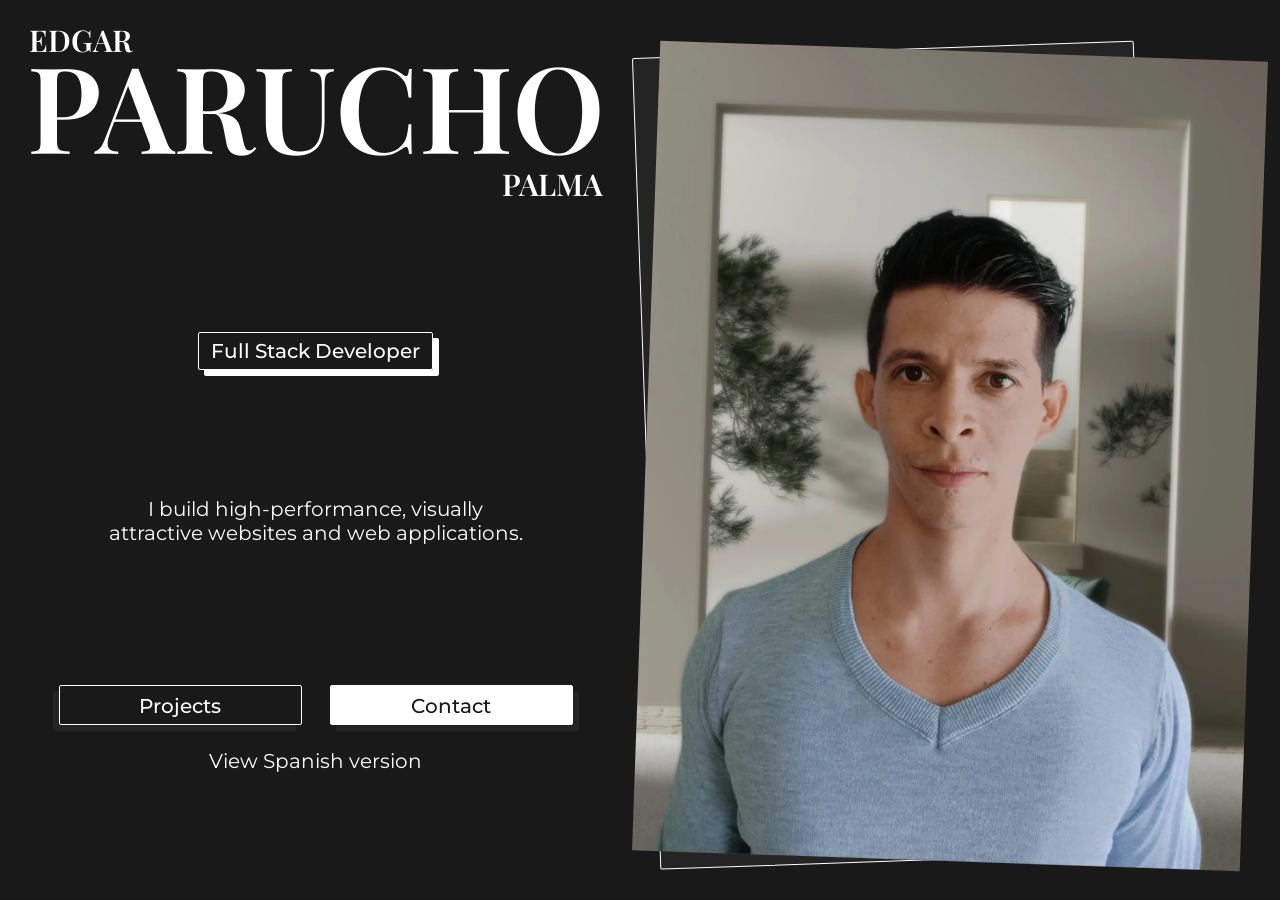
==== commit dde0b4f2: "Fix styles affecting header paragraph" ====
--- a/index_en.html
+++ b/index_en.html
@@ -24,9 +24,7 @@
         <span class="headline__label headline__label_right">PALMA</span>
       </h1>
       <strong class="subtitle subtitle_animated">Full Stack Developer</strong>
-      <p class="header__paragraph">I build
-        <strong>high-performance, visually attractive</strong> websites and web applications.
-      </p>
+      <p class="header__paragraph">I build high-performance, visually attractive websites and web applications.</p>
       <div class="cta-container">
         <a class="cta cta_secondary" href="#projects">Projects</a>
         <a class="cta cta_primary" href="#contact">Contact</a>
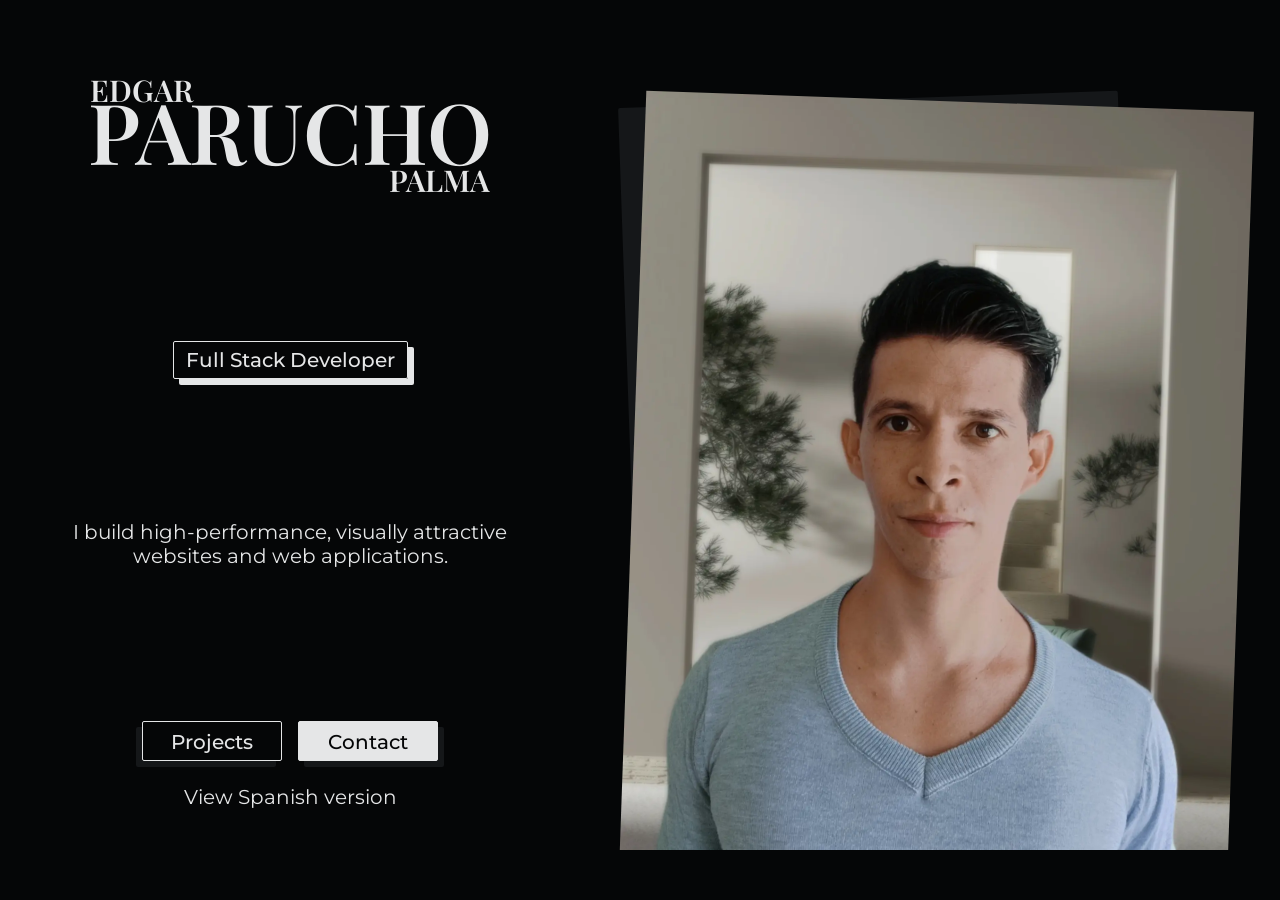
==== commit e8bacd6f: "Optimize and refactor stylesheet" ====
--- a/index_en.html
+++ b/index_en.html
@@ -8,7 +8,7 @@
   <meta property="og:url" content="https://eparuchopalma.github.io/">
   <meta property="og:title" content="Edgar Parucho | Web Developer">
   <meta property="og:description" content="Explore my work focused on high performance and elegant designs, and learn more about my story">
-  <meta property="og:image" content="https://github.com/eparuchopalma/eparuchopalma.github.io/blob/main/assets/preview.jpg?raw=true">
+  <meta property="og:image" content="https://github.com/eparuchopalma/eparuchopalma.github.io/blob/main/assets/img/preview.jpg?raw=true">
   <link rel="stylesheet" href="style.css">
   <title>Edgar Parucho Palma</title>
 </head>
@@ -162,7 +162,7 @@
         <h2 class="section__title">Projects</h2>
         <p class="section__subtitle">Side projects</p>
       </div>
-      <div id="projects-images" class="section__container section__container_relative section__container_sm">
+      <div id="projects-images" class="section__container section__container_relative">
         <div class="mockup-container mockup-container_selected" data-project-index="0" data-project-color="#BC5536" style="z-index: 3;">
           <img class="mockup mockup_mobile" src="assets/img/projects/luthen_mobile_1.webp" alt="Luthen mobile view: login screen">
           <img class="mockup mockup_desktop" src="assets/img/projects/luthen_desktop_1.webp" alt="Luthen desktop view: charts and tables">
@@ -177,7 +177,141 @@
         </div>
       </div>
 
-      <div class="section__container section__container_lg">
+      <div class="section__container">
+        <div id="projects-tabs" class="tabs">
+          <input class="tabs__field" type="radio" id="project-tab1" name="projects-tabs" checked>
+          <label for="project-tab1" class="tabs__label">Stack</label>
+          <div class="tabs__content">
+            <div id="panels-container" class="panels-container">
+              <details class="panel" name="projects-tech" open data-project-index="0">
+                <summary class="panel__title">
+                  <span>Front-End</span>
+                  <svg class="panel__icon" viewBox="0 0 24 24"><path d="M19 9l-7 7-7-7" stroke-linecap="round" stroke-linejoin="round"/></svg>
+                </summary>
+                <div class="panel__content">
+                  <ul>
+                    <li>Vue.js (v3)</li>
+                    <li>Composition API</li>
+                    <li>Vite</li>
+                    <li>Plain CSS - BEM architecture</li>
+                    <li>Chart.js</li>
+                  </ul>
+                </div>
+              </details>
+
+              <details class="panel" name="projects-tech" data-project-index="0">
+                <summary class="panel__title">
+                  <span>Back-End and Database</span>
+                  <svg class="panel__icon" viewBox="0 0 24 24"><path d="M19 9l-7 7-7-7" stroke-linecap="round" stroke-linejoin="round"/></svg>
+                </summary>
+                <div class="panel__content">
+                  <ul>
+                    <li>Node.js</li>
+                    <li>Express.js</li>
+                    <li>REST API</li>
+                  </ul>
+                </div>
+              </details>
+
+              <details class="panel" name="projects-tech" data-project-index="1" style="display: none;">
+                <summary class="panel__title">
+                  <span>Front-End</span>
+                  <svg class="panel__icon" viewBox="0 0 24 24"><path d="M19 9l-7 7-7-7" stroke-linecap="round" stroke-linejoin="round"/></svg>
+                </summary>
+                <div class="panel__content">
+                  <ul>
+                    <li>React.js</li>
+                    <li>Vite</li>
+                    <li>Plain CSS - BEM architecture</li>
+                    <li>Chart.js</li>
+                  </ul>
+                </div>
+              </details>
+
+              <details class="panel" name="projects-tech" data-project-index="1" style="display: none;">
+                <summary class="panel__title">
+                  <span>Back-End and Database</span>
+                  <svg class="panel__icon" viewBox="0 0 24 24"><path d="M19 9l-7 7-7-7" stroke-linecap="round" stroke-linejoin="round"/></svg>
+                </summary>
+                <div class="panel__content">
+                  <ul>
+                    <li>Node.js</li>
+                    <li>Express.js</li>
+                    <li>REST API</li>
+                    <li>Sequelize</li>
+                  </ul>
+                </div>
+              </details>
+
+              <details class="panel" name="projects-tech" data-project-index="2" style="display: none;">
+                <summary class="panel__title">
+                  <span>Front-End</span>
+                  <svg class="panel__icon" viewBox="0 0 24 24"><path d="M19 9l-7 7-7-7" stroke-linecap="round" stroke-linejoin="round"/></svg>
+                </summary>
+                <div class="panel__content">
+                  <ul>
+                    <li>Vue.js (v3)</li>
+                    <li>Composition API</li>
+                    <li>Vite</li>
+                    <li>Plain CSS - BEM architecture</li>
+                    <li>Chart.js</li>
+                  </ul>
+                </div>
+              </details>
+
+              <details class="panel" name="projects-tech" data-project-index="2" style="display: none;">
+                <summary class="panel__title">
+                  <span>Back-End and Database</span>
+                  <svg class="panel__icon" viewBox="0 0 24 24"><path d="M19 9l-7 7-7-7" stroke-linecap="round" stroke-linejoin="round"/></svg>
+                </summary>
+                <div class="panel__content">
+                  <ul>
+                    <li>Node.js</li>
+                    <li>Express.js</li>
+                    <li>MongoDB</li>
+                    <li>REST API</li>
+                    <li>JWT</li>
+                  </ul>
+                </div>
+              </details>
+
+            </div>
+          </div>
+
+          <input class="tabs__field" type="radio" id="project-tab2" name="projects-tabs">
+          <label for="project-tab2" class="tabs__label">Links</label>
+          <div class="tabs__content">
+            <ul id="link-container">
+              <li data-project-index="0">
+                <a target="_blank" href="https://github.com/eparuchopalma/luthen-ui.git" class="link link_github">Front-End Code</a>
+              </li>
+              <li data-project-index="0">
+                <a target="_blank" href="https://github.com/eparuchopalma/luthen-api.git" class="link link_github">Back-End Code</a>
+              </li>
+              <li data-project-index="0">
+                <a target="_blank" href="https://luthen.vercel.app/" class="link link_vercel">Demo</a>
+              </li>
+              <li data-project-index="1" style="display: none;">
+                <a target="_blank" href="https://github.com/eparuchopalma/lighthouse-ui.git" class="link link_github">Front-End Code</a>
+              </li>
+              <li data-project-index="1" style="display: none;">
+                <a target="_blank" href="https://github.com/eparuchopalma/lighthouse-api.git" class="link link_github">Back-End Code</a>
+              </li>
+              <li data-project-index="1" style="display: none;">
+                <a target="_blank" href="https://lighthouse-drab-eight.vercel.app/" class="link link_vercel">Demo</a>
+              </li>
+              <li data-project-index="2" style="display: none;">
+                <a target="_blank" href="https://github.com/eparuchopalma/pensive-ui.git" class="link link_github">Front-End Code</a>
+              </li>
+              <li data-project-index="2" style="display: none;">
+                <a target="_blank" href="https://github.com/eparuchopalma/pensive-api.git" class="link link_github">Back-End Code</a>
+              </li>
+              <li data-project-index="2" style="display: none;">
+                <a target="_blank" href="https://pensive-epp.vercel.app/" class="link link_github">Demo</a>
+              </li>
+            </ul>
+          </div>
+        </div>
         <ul id="projects-titles" class="projects-titles">
           <li class="project-title project-title_selected" data-project-index="0" data-project-color="#BC5536">
             Luthen
@@ -189,140 +323,6 @@
             Pensive
           </li>
         </ul>
-        <div id="projects-tabs" class="tabs">
-          <input class="tabs__field" type="radio" id="project-tab1" name="projects-tabs" checked>
-          <label for="project-tab1" class="tabs__label">Stack</label>
-          <div class="tabs__content">
-            <div id="panels-container" class="panels-container">
-              <details class="panel" name="projects-tech" open data-project-index="0">
-                <summary class="panel__title">
-                  <span>Front-End</span>
-                  <svg class="panel__icon" viewBox="0 0 24 24"><path d="M19 9l-7 7-7-7" stroke-linecap="round" stroke-linejoin="round"/></svg>
-                </summary>
-                <div class="panel__content">
-                  <ul>
-                    <li>Vue.js (v3)</li>
-                    <li>Composition API</li>
-                    <li>Vite</li>
-                    <li>Plain CSS - BEM architecture</li>
-                    <li>Chart.js</li>
-                  </ul>
-                </div>
-              </details>
-
-              <details class="panel" name="projects-tech" data-project-index="0">
-                <summary class="panel__title">
-                  <span>Back-End and Database</span>
-                  <svg class="panel__icon" viewBox="0 0 24 24"><path d="M19 9l-7 7-7-7" stroke-linecap="round" stroke-linejoin="round"/></svg>
-                </summary>
-                <div class="panel__content">
-                  <ul>
-                    <li>Node.js</li>
-                    <li>Express.js</li>
-                    <li>REST API</li>
-                  </ul>
-                </div>
-              </details>
-
-              <details class="panel" name="projects-tech" data-project-index="1" style="display: none;">
-                <summary class="panel__title">
-                  <span>Front-End</span>
-                  <svg class="panel__icon" viewBox="0 0 24 24"><path d="M19 9l-7 7-7-7" stroke-linecap="round" stroke-linejoin="round"/></svg>
-                </summary>
-                <div class="panel__content">
-                  <ul>
-                    <li>React.js</li>
-                    <li>Vite</li>
-                    <li>Plain CSS - BEM architecture</li>
-                    <li>Chart.js</li>
-                  </ul>
-                </div>
-              </details>
-
-              <details class="panel" name="projects-tech" data-project-index="1" style="display: none;">
-                <summary class="panel__title">
-                  <span>Back-End and Database</span>
-                  <svg class="panel__icon" viewBox="0 0 24 24"><path d="M19 9l-7 7-7-7" stroke-linecap="round" stroke-linejoin="round"/></svg>
-                </summary>
-                <div class="panel__content">
-                  <ul>
-                    <li>Node.js</li>
-                    <li>Express.js</li>
-                    <li>REST API</li>
-                    <li>Sequelize</li>
-                  </ul>
-                </div>
-              </details>
-
-              <details class="panel" name="projects-tech" data-project-index="2" style="display: none;">
-                <summary class="panel__title">
-                  <span>Front-End</span>
-                  <svg class="panel__icon" viewBox="0 0 24 24"><path d="M19 9l-7 7-7-7" stroke-linecap="round" stroke-linejoin="round"/></svg>
-                </summary>
-                <div class="panel__content">
-                  <ul>
-                    <li>Vue.js (v3)</li>
-                    <li>Composition API</li>
-                    <li>Vite</li>
-                    <li>Plain CSS - BEM architecture</li>
-                    <li>Chart.js</li>
-                  </ul>
-                </div>
-              </details>
-
-              <details class="panel" name="projects-tech" data-project-index="2" style="display: none;">
-                <summary class="panel__title">
-                  <span>Back-End and Database</span>
-                  <svg class="panel__icon" viewBox="0 0 24 24"><path d="M19 9l-7 7-7-7" stroke-linecap="round" stroke-linejoin="round"/></svg>
-                </summary>
-                <div class="panel__content">
-                  <ul>
-                    <li>Node.js</li>
-                    <li>Express.js</li>
-                    <li>MongoDB</li>
-                    <li>REST API</li>
-                    <li>JWT</li>
-                  </ul>
-                </div>
-              </details>
-
-            </div>
-          </div>
-
-          <input class="tabs__field" type="radio" id="project-tab2" name="projects-tabs">
-          <label for="project-tab2" class="tabs__label">Links</label>
-          <div class="tabs__content">
-            <ul id="link-container">
-              <li data-project-index="0">
-                <a target="_blank" href="https://github.com/eparuchopalma/luthen-ui.git" class="link link_github">Front-End Code</a>
-              </li>
-              <li data-project-index="0">
-                <a target="_blank" href="https://github.com/eparuchopalma/luthen-api.git" class="link link_github">Back-End Code</a>
-              </li>
-              <li data-project-index="0">
-                <a target="_blank" href="https://luthen.vercel.app/" class="link link_vercel">Demo</a>
-              </li>
-              <li data-project-index="1" style="display: none;">
-                <a target="_blank" href="https://github.com/eparuchopalma/lighthouse-ui.git" class="link link_github">Front-End Code</a>
-              </li>
-              <li data-project-index="1" style="display: none;">
-                <a target="_blank" href="https://github.com/eparuchopalma/lighthouse-api.git" class="link link_github">Back-End Code</a>
-              </li>
-              <li data-project-index="1" style="display: none;">
-                <a target="_blank" href="https://lighthouse-drab-eight.vercel.app/" class="link link_vercel">Demo</a>
-              </li>
-              <li data-project-index="2" style="display: none;">
-                <a target="_blank" href="https://github.com/eparuchopalma/pensive-ui.git" class="link link_github">Front-End Code</a>
-              </li>
-              <li data-project-index="2" style="display: none;">
-                <a target="_blank" href="https://github.com/eparuchopalma/pensive-api.git" class="link link_github">Back-End Code</a>
-              </li>
-              <li data-project-index="2" style="display: none;">
-                <a target="_blank" href="https://pensive-epp.vercel.app/" class="link link_github">Demo</a>
-              </li>
-            </ul>
-          </div>
-        </div>
       </div>
     </section>
 
--- a/style.css
+++ b/style.css
@@ -12,10 +12,10 @@
 }
 
 :root {
-  --light: #fff;
-  --dark: #191919;
-  --accent-light: #eee;
-  --accent-dark: #242424;
+  --light: #e5e6e7;
+  --dark: #050607;
+  --accent-light: #d5d7d9;
+  --accent-dark: #151719;
   font-size: 62.5%;
 }
 
@@ -45,8 +45,11 @@
 }
 
 .body {
+  height: 100svh;
   background-color: var(--bg-color);
   transition: color, background-color .5s;
+  display: grid;
+  place-items: center;
 }
 
 .body_dark {
@@ -62,8 +65,10 @@
 }
 
 .main {
-  height: 100vh;
-  padding: 0 12px;
+  width: 100%;
+  max-width: 1350px;
+  height: 100%;
+  max-height: 800px;
   overflow-y: scroll;
   scroll-snap-type: y mandatory;
   scroll-behavior: smooth;
@@ -78,6 +83,49 @@
   display: none;
 }
 
+.section {
+  --project-color: var(--accent);
+  height: 100%;
+  margin: 20px auto;
+  scroll-snap-align: start;
+}
+
+.section_centered {
+  display: flex;
+  gap: 12px;
+  flex-direction: column;
+  align-items: center;
+  justify-content: center;
+  text-align: center;
+}
+
+.section__header {
+  width: 100%;
+  height: 9vh;
+  height: 9svh;
+  margin: 0 auto;
+  display: flex;
+  justify-content: center;
+  align-items: end;
+  gap: 8px;
+}
+
+.section__title {
+  text-align: right;
+  font-size: 4rem;
+}
+
+.section__subtitle { margin-bottom: 6px; }
+
+.section__container {
+  height: 45vh;
+  height: 45svh;
+  max-width: 700px;
+  margin: 0 auto;
+}
+
+.section__container_relative { position: relative; }
+
 .theme-button {
   width: 24px;
   height: 24px;
@@ -101,9 +149,15 @@
 
 .header {
   height: 100vh;
+  height: 100svh;
   display: grid;
   text-align: center;
   scroll-snap-align: start;
+}
+
+.header__paragraph {
+  margin: 0 auto;
+  max-width: 500px;
 }
 
 .headline {
@@ -152,15 +206,12 @@
   animation-timing-function: ease-in-out;
 }
 
-.cta-container { grid-row: 4; }
-
 .cta {
-  width: 40%;
+  width: 140px;
   height: 40px;
   padding-top: 8px;
   border: 1px solid var(--font-color);
   border-radius: 2px;
-  margin: 12px 12px 24px;
   display: inline-block;
   text-align: center;
   font-weight: 500;
@@ -169,18 +220,22 @@
 }
 
 .cta_primary {
+  margin: 12px auto 24px 12px;
   color: var(--bg-color);
   background-color: var(--font-color);
   box-shadow: 6px 6px var(--accent);
 }
 
-.cta_secondary { box-shadow: -6px 6px var(--accent); }
+.cta_secondary {
+  box-shadow: -6px 6px var(--accent);
+}
 
 .language-link { display: block; }
 
 .picture {
   height: 100%;
   max-height: 45vh;
+  max-height: 45svh;
   border-radius: 2px;
   justify-self: center;
   position: relative;
@@ -196,7 +251,6 @@
   width: 100%;
   height: 100%;
   border-radius: 2px;
-  border: 1px solid var(--font-color);
   background-color: var(--accent);
   content: "";
   position: absolute;
@@ -208,46 +262,10 @@
   animation-timing-function: ease-in-out;
 }
 
-.section {
-  --project-color: var(--accent);
-  height: 100vh;
-  margin: 20px 0;
-  scroll-snap-align: start;
-}
-
-.section_centered {
-  display: flex;
-  gap: 12px;
-  flex-direction: column;
-  align-items: center;
-  justify-content: center;
-  text-align: center;
-}
-
-.section__header {
-  width: 100%;
-  height: 9vh;
+.carousel {
+  width: 100%;
+  height: 100%;
   margin: 0 auto;
-  display: flex;
-  justify-content: center;
-  align-items: end;
-  gap: 8px;
-}
-
-.section__title {
-  text-align: right;
-  font-size: 4rem;
-}
-
-.section__subtitle { margin-bottom: 6px; }
-.section__container { height: 45vh; }
-.section__container_sm { height: 40vh; }
-.section__container_lg { height: 50vh; }
-.section__container_relative { position: relative; }
-
-.carousel {
-  height: 100%;
-  width: 100%;
   position: relative;
 }
 
@@ -350,7 +368,9 @@
   transform: scale(1.2);
 }
 
-.projects-titles { height: 64px; }
+.projects-titles {
+  height: 70px;
+}
 
 .project-title {
   margin: 0 auto;
@@ -359,10 +379,11 @@
   text-align: center;
   transition: all .3s;
   color: #8888;
+  background-color: var(--accent);
+  border: 1px solid var(--bg-color);
 }
 
 .project-title_selected {
-  background-color: var(--accent);
   color: var(--font-color);
   font-size: 2rem;
   position: relative;
@@ -398,12 +419,12 @@
 
 .tabs {
   width: 100%;
+  padding-top: 12px;
   height: calc(100% - 60px);
-  max-width: 400px;
   margin: 0 auto;
   display: flex;
   justify-content: center;
-  align-content: space-between;
+  align-content: start;
   flex-wrap: wrap;
   gap: 2px;
 }
@@ -420,7 +441,6 @@
   background-color: var(--accent);
   transition: all .3s;
   cursor: pointer;
-  order: 2;
 }
 
 .tabs__field:checked + .tabs__label { border-bottom: 2px solid var(--project-color); }
@@ -441,7 +461,9 @@
   animation-duration: 1s;
 }
 
-.panels-container { margin-top: 12px; }
+.panels-container {
+  margin-top: 12px;
+}
 
 .panel {
   margin-top: 2px;
@@ -553,66 +575,28 @@
   animation-duration: 1s;
 }
 
-@media (min-width: 576px) {
-
-  body, button, a, p { font-size: 2rem; }
+@media (orientation: landscape) {
+
   .theme-button { left: 12px; }
-  .project-title { max-width: 710px; }
-  .tabs { max-width: 710px; }
-
-  .carousel {
-    max-width: 710px;
-    margin: 0 auto;
-  }
-  
-}
-  
-@media (min-width: 768px) {
+
+  .link { min-width: 420px; }
 
   .header {
     overflow: hidden;
     position: relative;
   }
-  
+
+  .subtitle {
+    align-self: start;
+  }
+
   .picture {
     margin: 12px 0 0 12px;
     align-self: center;
     max-height: 90vh;
+    max-height: 90svh;
     grid-row: 1 / 5;
-    aspect-ratio: 3 / 4;
-  }
-
-  .headline {
-    height: 12.6rem;
-    font-size: 8.4rem;
-  }
-
-  .headline__label {
-    font-size: 3rem;
-  }
-
-  .header__paragraph {
-    width: 430px;
-    margin: 0 auto;
-  }
-
-}
-
-@media (max-width: 950px) and (orientation: landscape) {
-
-  .mockup_desktop { display: none; }
-  .link { min-width: 420px; }
-
-  .header {
-    overflow: hidden;
-    position: relative;
-  }
-
-  .picture {
-    margin: 12px 0 0 12px;
-    align-self: center;
-    max-height: 90vh;
-    grid-row: 1 / 5;
+    grid-column: 2 / 3;
     aspect-ratio: 3 / 4;
   }
 
@@ -620,75 +604,32 @@
     display: grid;
     align-items: start;
     grid-template-rows: 1fr 11fr;
-    grid-template-columns: 1fr 3fr;
+    grid-template-columns: 8fr 4fr;
   }
 
   .section__header {
     height: 16vh;
+    height: 16svh;
     grid-column: 1 / 3;
   }
 
   .section__container {
     height: 84vh;
-    padding-top: 6px;
+    height: 84svh;
+    padding: 6px;
+    margin: 0;
   }
 
   .tabs {
-    padding-left: 12px;
-    align-content: start;
-    justify-content: space-between;
+    padding-bottom: 6px;
   }
 
   .tabs__label {
-    order: 0;
-    width: 32%;
+    max-width: 32%;
   }
 
   .section_centered {
     gap: 0;
-  }
-
-}
-
-@media (min-width: 1024px) {
-
-  .section__title { font-size: 7rem; }
-  .section__subtitle { margin-bottom: 12px; }
-  .tabs__label { order: 0; }
-  .link { min-width: 420px; }
-
-  .headline {
-    height: 18rem;
-    font-size: 12rem;
-  }
-
-  .section_grid {
-    display: grid;
-    grid-template-rows: 1fr 11fr;
-    grid-template-columns: 3fr 2fr;
-  }
-
-  .section__header {
-    height: 98px;
-    grid-column: 1 / 3;
-  }
-
-  .section__container {
-    height: 60vh;
-    align-self: center;
-  }
-
-  .carousel__btn {
-    width: 40px;
-    height: 40px;
-    bottom: 20%;
-  }
-
-  .tabs {
-    align-content: start;
-    justify-content: start;
-    margin-top: 12px;
-    padding-left: 12px;
   }
 
 }
@@ -718,6 +659,23 @@
 
 }
 
+@media (min-width: 756px)  {
+
+  body, button, a, p  {
+    font-size: 2rem;
+  }
+
+  .headline {
+    height: 12.6rem;
+    font-size: 8.4rem;
+  }
+
+  .headline__label {
+    font-size: 3rem;
+  }
+
+}
+
 @keyframes fade {
   from { opacity: 0; }
   to { opacity: 1; }
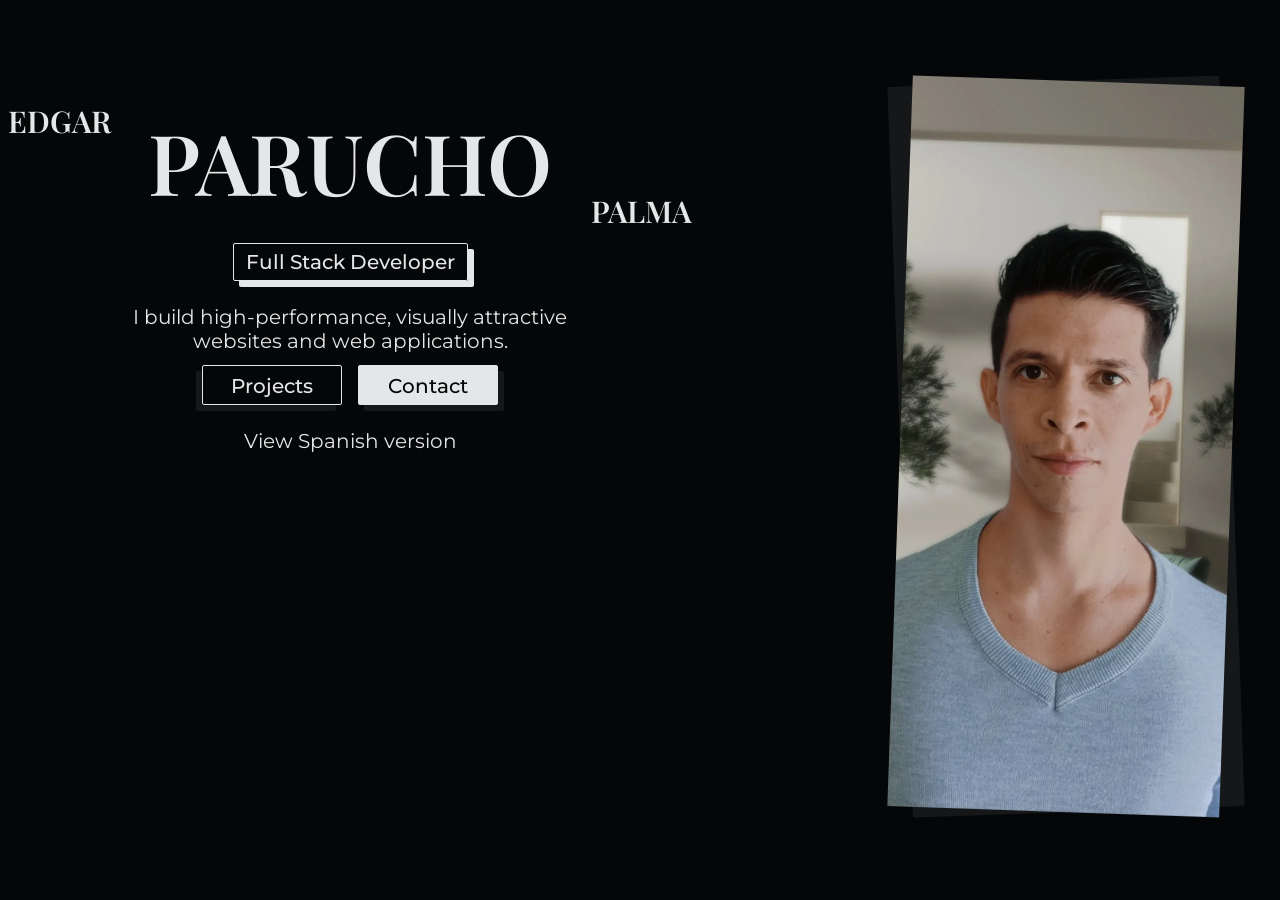
==== commit de734005: "Optimize styles for header and section containers." ====
--- a/index_en.html
+++ b/index_en.html
@@ -15,27 +15,38 @@
 <body id="body" class="body body_dark">
   <main class="main">
 
-    <button id="theme-button" class="theme-button theme-button_dark" aria-label="tema" title="Tema"></button>
-
-    <header class="header">
-      <h1 class="headline">
-        <span class="headline__label headline__label_left">EDGAR</span>
-        PARUCHO
-        <span class="headline__label headline__label_right">PALMA</span>
-      </h1>
-      <strong class="subtitle subtitle_animated">Full Stack Developer</strong>
-      <p class="header__paragraph">I build high-performance, visually attractive websites and web applications.</p>
-      <div class="cta-container">
-        <a class="cta cta_secondary" href="#projects">Projects</a>
-        <a class="cta cta_primary" href="#contact">Contact</a>
-        <a class="language-link" href="./index.html">View Spanish version</a>
-      </div>
-      <picture class="picture">
-        <source media="(min-width: 576px)" srcset="assets/img/author.webp">
-        <img
-        src="assets/img/author_sm.webp"
-        alt="Portrait of the author, a man of white skin with short dark hair, wearing a grey sweater.">
-      </picture>
+    
+    <header class="section section_grid">
+      <div class="section__header">
+        <button
+        id="theme-button"
+        class="theme-button theme-button_dark"
+        aria-label="theme"
+        title="Theme"></button>
+      </div>
+      <div class="section__container">
+        <h1 class="headline">
+          <span class="headline__label headline__label_left">EDGAR</span>
+          PARUCHO
+          <span class="headline__label headline__label_right">PALMA</span>
+        </h1>
+        <strong class="subtitle subtitle_animated">Full Stack Developer</strong>
+        <p class="header__paragraph">I build high-performance, visually attractive websites and web applications.</p>
+        <div class="cta-container">
+          <a class="cta cta_secondary" href="#projects">Projects</a>
+          <a class="cta cta_primary" href="#contact">Contact</a>
+          <a class="language-link" href="./index.html">View Spanish version</a>
+        </div>
+      </div>
+      <div class="section__container">
+        <picture class="picture-container">
+          <source media="(min-width: 576px)" srcset="assets/img/author.webp">
+          <img
+          class="picture"
+          src="assets/img/author_sm.webp"
+          alt="Portrait of the author, a man of white skin with short dark hair, wearing a grey sweater.">
+        </picture>
+      </div>
     </header>
 
     <section class="section section_grid" style="--project-color: #41B883;">
--- a/style.css
+++ b/style.css
@@ -42,10 +42,11 @@
 img {
   width: 100%;
   height: 100%;
+  object-fit: cover;
 }
 
 .body {
-  height: 100svh;
+  height: 100vh;
   background-color: var(--bg-color);
   transition: color, background-color .5s;
   display: grid;
@@ -68,7 +69,6 @@
   width: 100%;
   max-width: 1350px;
   height: 100%;
-  max-height: 800px;
   overflow-y: scroll;
   scroll-snap-type: y mandatory;
   scroll-behavior: smooth;
@@ -83,49 +83,6 @@
   display: none;
 }
 
-.section {
-  --project-color: var(--accent);
-  height: 100%;
-  margin: 20px auto;
-  scroll-snap-align: start;
-}
-
-.section_centered {
-  display: flex;
-  gap: 12px;
-  flex-direction: column;
-  align-items: center;
-  justify-content: center;
-  text-align: center;
-}
-
-.section__header {
-  width: 100%;
-  height: 9vh;
-  height: 9svh;
-  margin: 0 auto;
-  display: flex;
-  justify-content: center;
-  align-items: end;
-  gap: 8px;
-}
-
-.section__title {
-  text-align: right;
-  font-size: 4rem;
-}
-
-.section__subtitle { margin-bottom: 6px; }
-
-.section__container {
-  height: 45vh;
-  height: 45svh;
-  max-width: 700px;
-  margin: 0 auto;
-}
-
-.section__container_relative { position: relative; }
-
 .theme-button {
   width: 24px;
   height: 24px;
@@ -135,12 +92,8 @@
   background-image: url('https://img.icons8.com/?size=100&id=59841&format=png&color=111111');
   background-size: cover;
   background-repeat: no-repeat;
-  position: absolute;
-  top: 6px;
-  left: calc(50% - 12px);
   cursor: pointer;
   transition: transform .5s;
-  z-index: 10;
 }
 
 .theme-button_dark {
@@ -148,14 +101,15 @@
 }
 
 .header {
-  height: 100vh;
-  height: 100svh;
+  height: 100%;
   display: grid;
   text-align: center;
   scroll-snap-align: start;
 }
 
 .header__paragraph {
+  display: block;
+  text-align: center;
   margin: 0 auto;
   max-width: 500px;
 }
@@ -187,12 +141,13 @@
 }
 
 .subtitle {
+  display: block;
   width: fit-content;
   height: fit-content;
-  margin: 0 auto;
   padding: 6px 12px;
   border: 1px solid var(--font-color);
   border-radius: 2px;
+  margin: 12px auto 24px;
   text-align: center;
   font-weight: 500;
   font-size: 2rem;
@@ -206,6 +161,11 @@
   animation-timing-function: ease-in-out;
 }
 
+.cta-container {
+  display: block;
+  text-align: center;
+}
+
 .cta {
   width: 140px;
   height: 40px;
@@ -232,10 +192,12 @@
 
 .language-link { display: block; }
 
-.picture {
-  height: 100%;
-  max-height: 45vh;
-  max-height: 45svh;
+.picture-container {
+  display: flex;
+  justify-content: center;
+  height: 90%;
+  width: 90%;
+  margin: 0 auto;
   border-radius: 2px;
   justify-self: center;
   position: relative;
@@ -246,9 +208,8 @@
   animation-timing-function: ease-in-out;
 }
 
-.picture::before {
-  max-width: 500px;
-  width: 100%;
+.picture-container::before {
+  width: 80%;
   height: 100%;
   border-radius: 2px;
   background-color: var(--accent);
@@ -261,6 +222,51 @@
   animation-fill-mode: forwards;
   animation-timing-function: ease-in-out;
 }
+
+.picture {
+  width: 80%;
+}
+
+.section {
+  --project-color: var(--accent);
+  height: 100%;
+  margin: 20px auto;
+  scroll-snap-align: start;
+}
+
+.section_centered {
+  display: flex;
+  gap: 12px;
+  flex-direction: column;
+  align-items: center;
+  justify-content: center;
+  text-align: center;
+}
+
+.section__header {
+  width: 100%;
+  height: 6%;
+  margin: 0 auto;
+  display: flex;
+  justify-content: center;
+  align-items: end;
+  gap: 8px;
+}
+
+.section__title {
+  text-align: right;
+  font-size: 4rem;
+}
+
+.section__subtitle { margin-bottom: 6px; }
+
+.section__container {
+  height: 47vh;
+  max-width: 700px;
+  margin: 0 auto;
+}
+
+.section__container_relative { position: relative; }
 
 .carousel {
   width: 100%;
@@ -420,7 +426,7 @@
 .tabs {
   width: 100%;
   padding-top: 12px;
-  height: calc(100% - 60px);
+  height: calc(100% - 70px);
   margin: 0 auto;
   display: flex;
   justify-content: center;
@@ -581,23 +587,9 @@
 
   .link { min-width: 420px; }
 
-  .header {
-    overflow: hidden;
-    position: relative;
-  }
-
-  .subtitle {
-    align-self: start;
-  }
-
-  .picture {
-    margin: 12px 0 0 12px;
-    align-self: center;
-    max-height: 90vh;
-    max-height: 90svh;
-    grid-row: 1 / 5;
-    grid-column: 2 / 3;
-    aspect-ratio: 3 / 4;
+  .picture-container {
+    height: 100%;
+    width: 100%;
   }
 
   .section_grid {
@@ -608,29 +600,20 @@
   }
 
   .section__header {
-    height: 16vh;
-    height: 16svh;
+    padding-top: 12px;
+    height: fit-content;
     grid-column: 1 / 3;
   }
 
   .section__container {
-    height: 84vh;
-    height: 84svh;
+    height: 90%;
     padding: 6px;
     margin: 0;
   }
 
-  .tabs {
-    padding-bottom: 6px;
-  }
-
-  .tabs__label {
-    max-width: 32%;
-  }
-
-  .section_centered {
-    gap: 0;
-  }
+  .tabs { padding-bottom: 6px; }
+  .tabs__label { max-width: 32%; }
+  .section_centered { gap: 0; }
 
 }
 
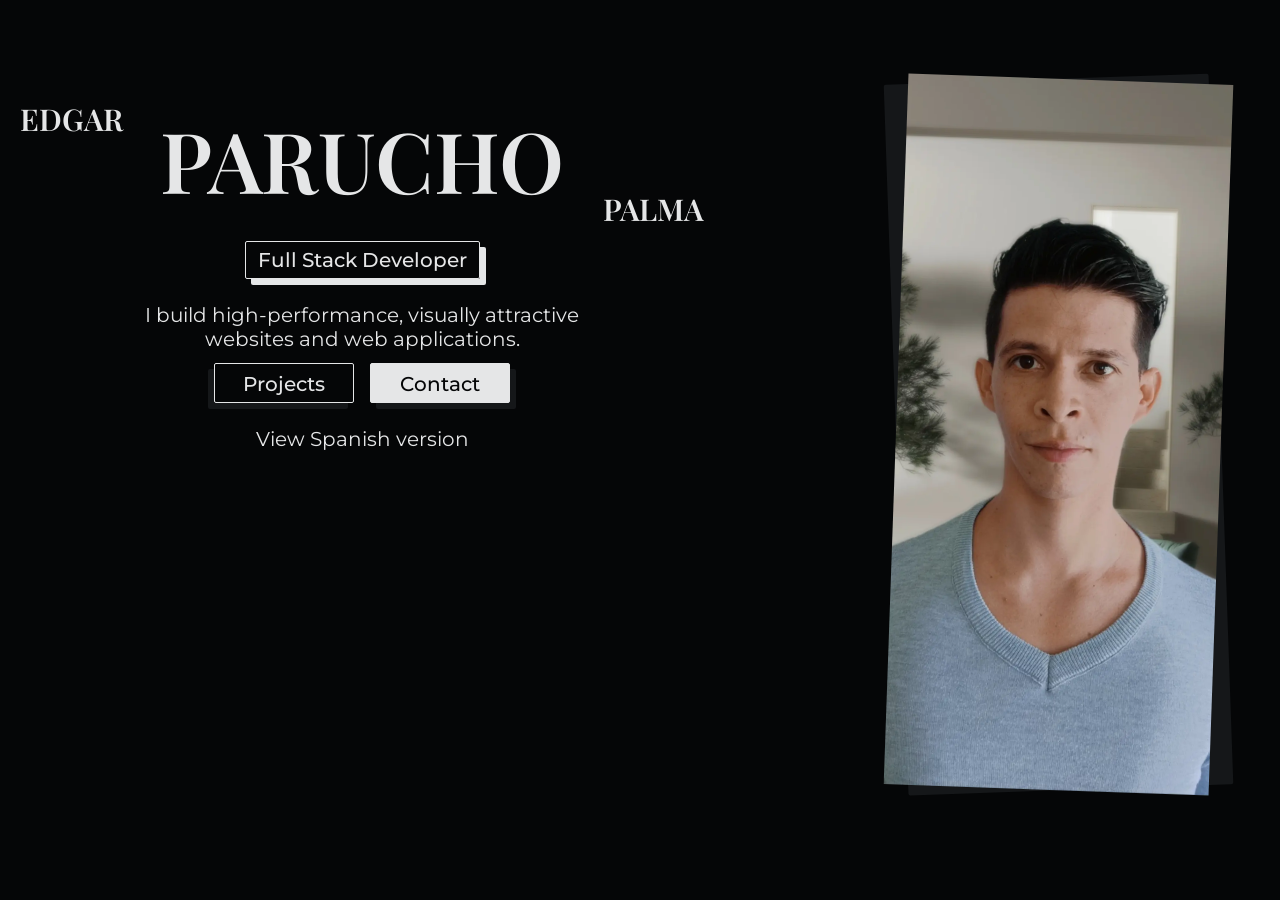
==== commit c66a3c64: "Fix minor design issues" ====
--- a/index_en.html
+++ b/index_en.html
@@ -14,8 +14,6 @@
 </head>
 <body id="body" class="body body_dark">
   <main class="main">
-
-    
     <header class="section section_grid">
       <div class="section__header">
         <button
@@ -188,7 +186,7 @@
         </div>
       </div>
 
-      <div class="section__container">
+      <div class="section__container section__container_flex">
         <div id="projects-tabs" class="tabs">
           <input class="tabs__field" type="radio" id="project-tab1" name="projects-tabs" checked>
           <label for="project-tab1" class="tabs__label">Stack</label>
@@ -338,7 +336,7 @@
     </section>
 
     <section id="contact" class="section section_centered">
-      <h2 class="section__title">Thank you</h2>
+      <h2 class="headline">Thank you</h2>
       <p class="subtitle">For your invaluable time</p>
       <br>
       <p>
--- a/style.css
+++ b/style.css
@@ -69,6 +69,7 @@
   width: 100%;
   max-width: 1350px;
   height: 100%;
+  padding: 12px;
   overflow-y: scroll;
   scroll-snap-type: y mandatory;
   scroll-behavior: smooth;
@@ -232,6 +233,7 @@
   height: 100%;
   margin: 20px auto;
   scroll-snap-align: start;
+  overflow: hidden;
 }
 
 .section_centered {
@@ -267,6 +269,11 @@
 }
 
 .section__container_relative { position: relative; }
+
+.section__container_flex {
+  display: flex;
+  flex-direction: column;
+}
 
 .carousel {
   width: 100%;
@@ -381,7 +388,6 @@
 .project-title {
   margin: 0 auto;
   width: 100%;
-  max-width: 400px;
   text-align: center;
   transition: all .3s;
   color: #8888;
@@ -426,7 +432,7 @@
 .tabs {
   width: 100%;
   padding-top: 12px;
-  height: calc(100% - 70px);
+  height: calc(100% - 100px);
   margin: 0 auto;
   display: flex;
   justify-content: center;
@@ -583,7 +589,7 @@
 
 @media (orientation: landscape) {
 
-  .theme-button { left: 12px; }
+  .theme-button { margin-right: auto; }
 
   .link { min-width: 420px; }
 
@@ -611,6 +617,11 @@
     margin: 0;
   }
 
+  .section__container_flex {
+    flex-direction: column-reverse;
+    justify-content: space-between;
+  }
+
   .tabs { padding-bottom: 6px; }
   .tabs__label { max-width: 32%; }
   .section_centered { gap: 0; }
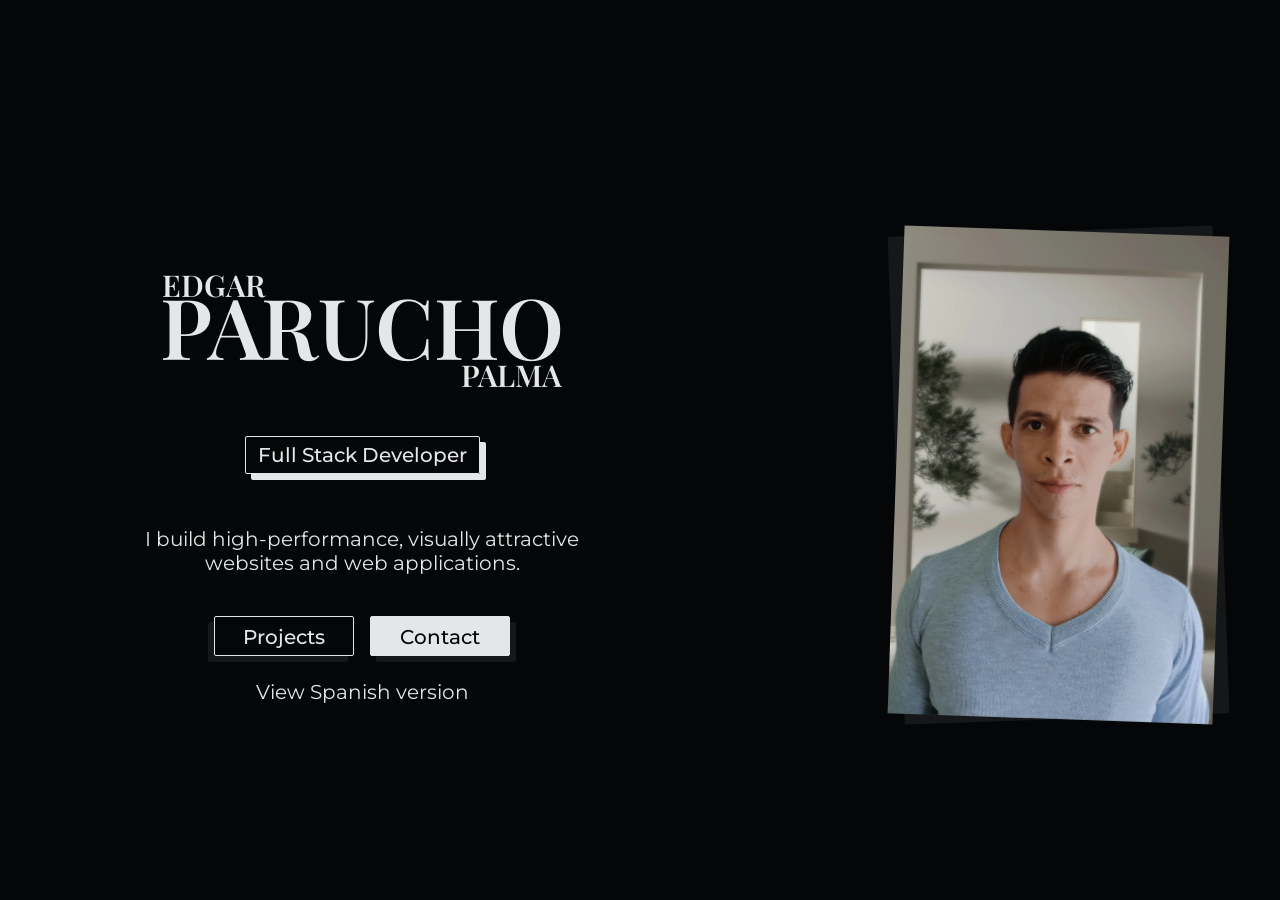
==== commit 2603a1b5: "Optimize sections alignment." ====
--- a/index_en.html
+++ b/index_en.html
@@ -78,7 +78,7 @@
         </div>
       </div>
       <div class="section__container">
-        <div class="tabs tabs_h-full">
+        <div class="tabs">
           <input class="tabs__field" type="radio" id="tab1" name="tab-group" checked>
           <label for="tab1" class="tabs__label">Impact</label>
           <div class="tabs__content">
--- a/style.css
+++ b/style.css
@@ -263,9 +263,11 @@
 .section__subtitle { margin-bottom: 6px; }
 
 .section__container {
-  height: 47vh;
+  height: 47%;
   max-width: 700px;
   margin: 0 auto;
+  display: grid;
+  place-items: center;
 }
 
 .section__container_relative { position: relative; }
@@ -382,6 +384,7 @@
 }
 
 .projects-titles {
+  width: 100%;
   height: 70px;
 }
 
@@ -430,9 +433,9 @@
 }
 
 .tabs {
+  height: 100%;
   width: 100%;
   padding-top: 12px;
-  height: calc(100% - 100px);
   margin: 0 auto;
   display: flex;
   justify-content: center;
@@ -441,7 +444,6 @@
   gap: 2px;
 }
 
-.tabs_h-full { height: 100%; }
 .tabs__field { display: none; }
 
 .tabs__label {
@@ -606,13 +608,14 @@
   }
 
   .section__header {
-    padding-top: 12px;
-    height: fit-content;
+    height: 100%;
     grid-column: 1 / 3;
   }
 
   .section__container {
-    height: 90%;
+    height: 100%;
+    align-self: center;
+    max-height: 500px;
     padding: 6px;
     margin: 0;
   }
@@ -622,8 +625,17 @@
     justify-content: space-between;
   }
 
-  .tabs { padding-bottom: 6px; }
-  .tabs__label { max-width: 32%; }
+  .tabs {
+    padding: 0;
+    align-content: space-between;
+    justify-content: start;
+  }
+
+  .tabs__label {
+    max-width: 32%;
+    order: 2;
+  }
+
   .section_centered { gap: 0; }
 
 }
